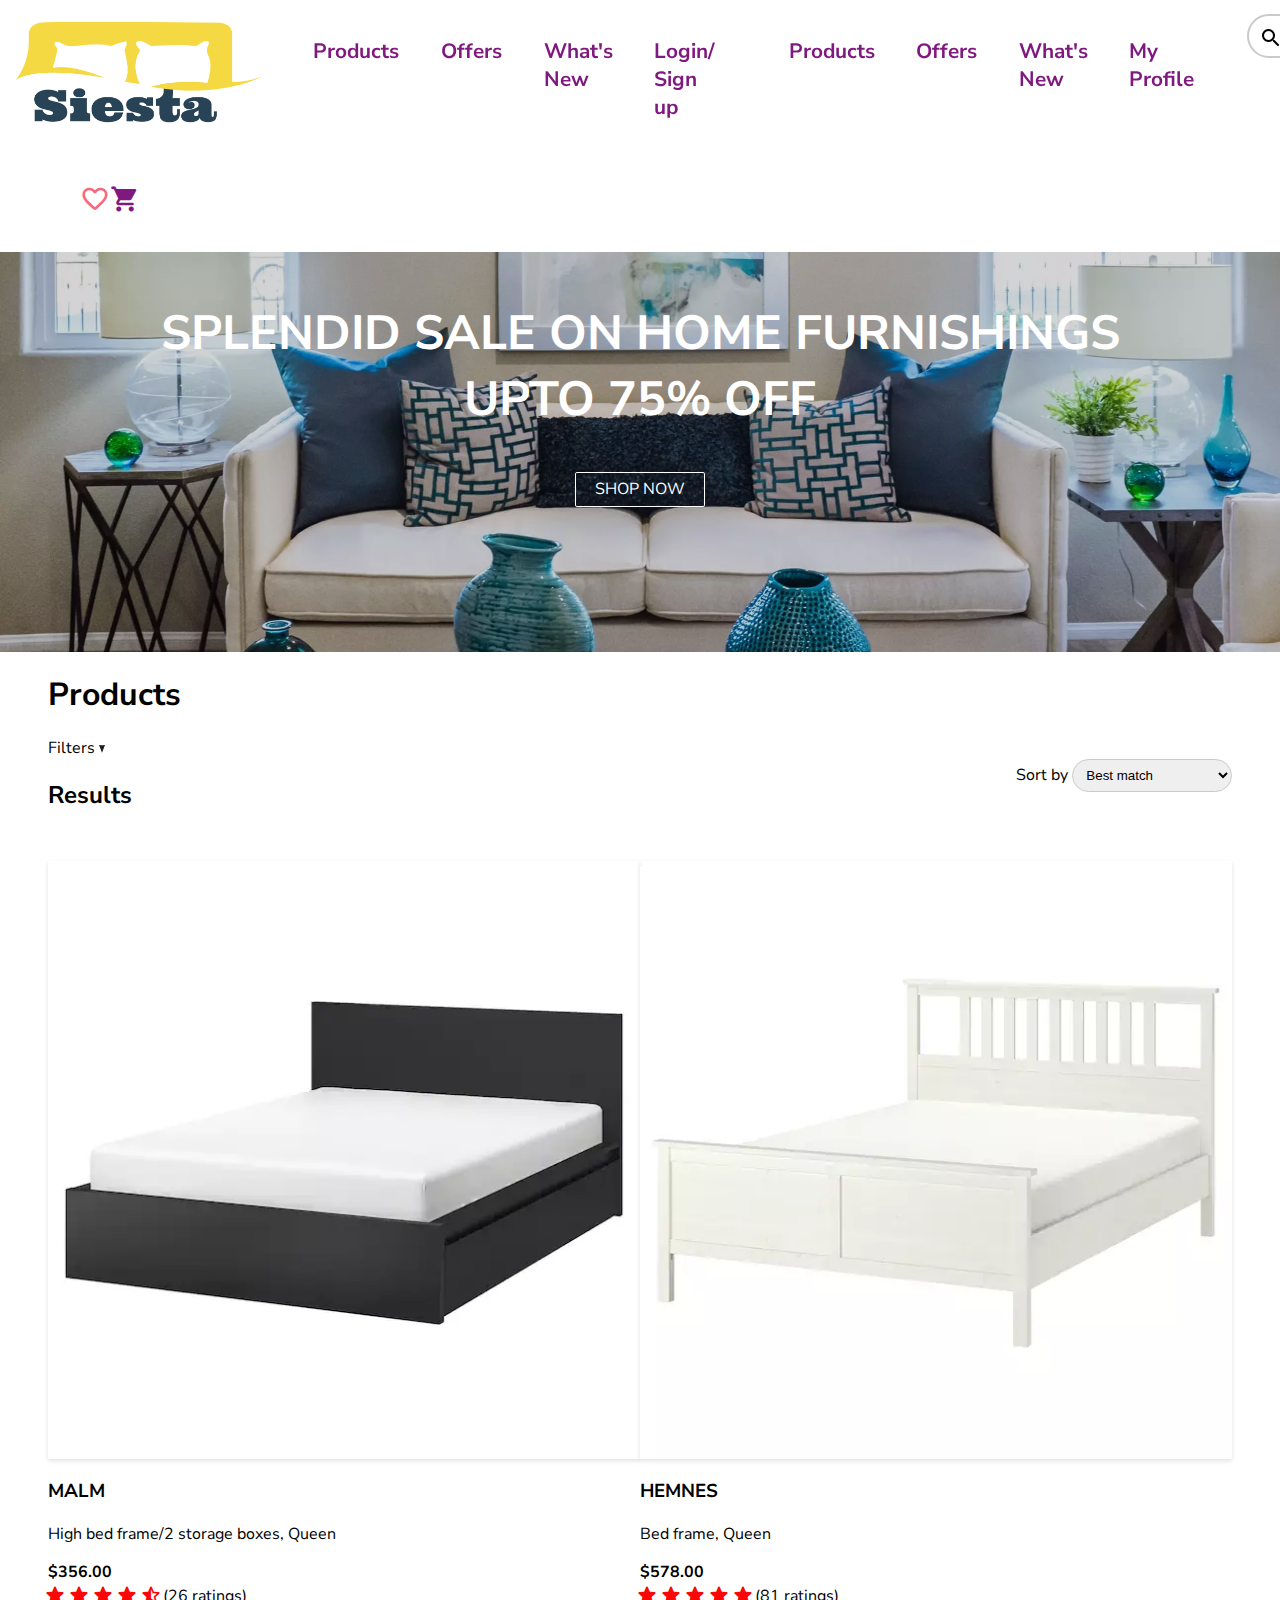
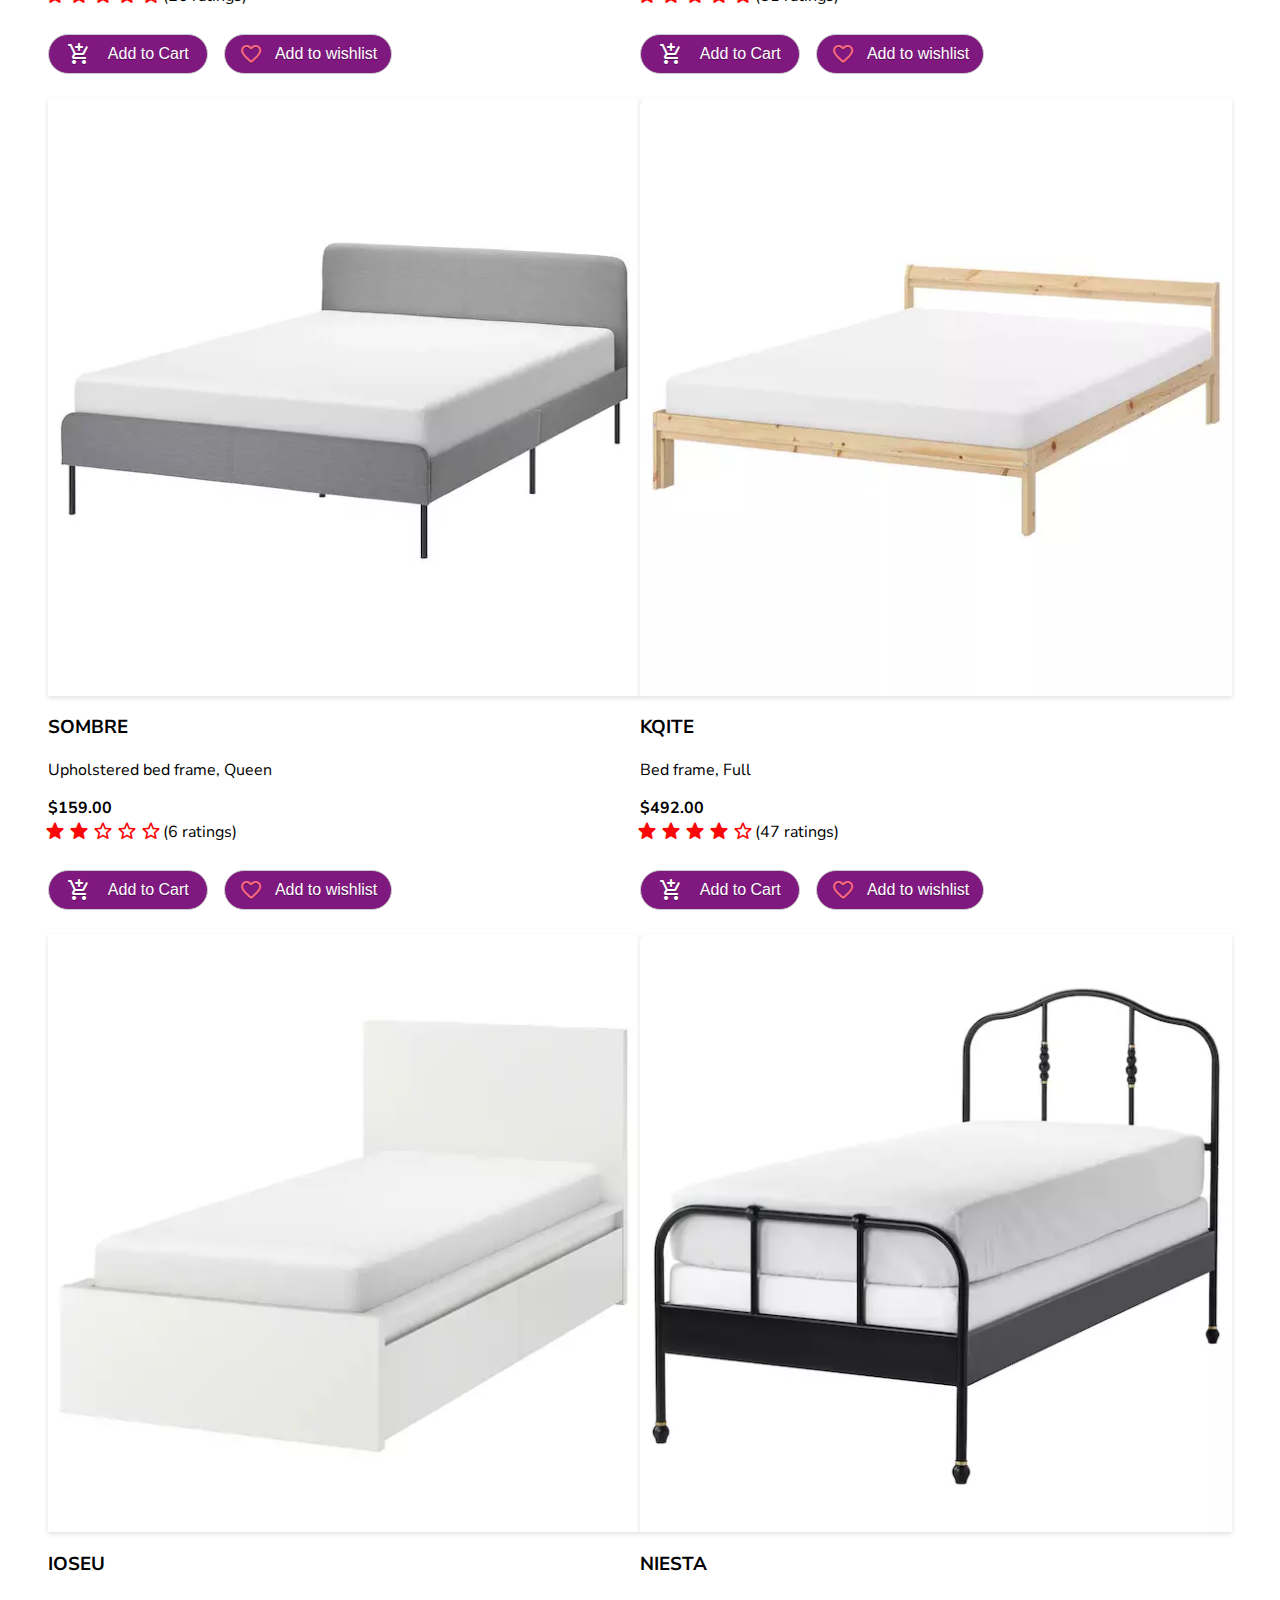
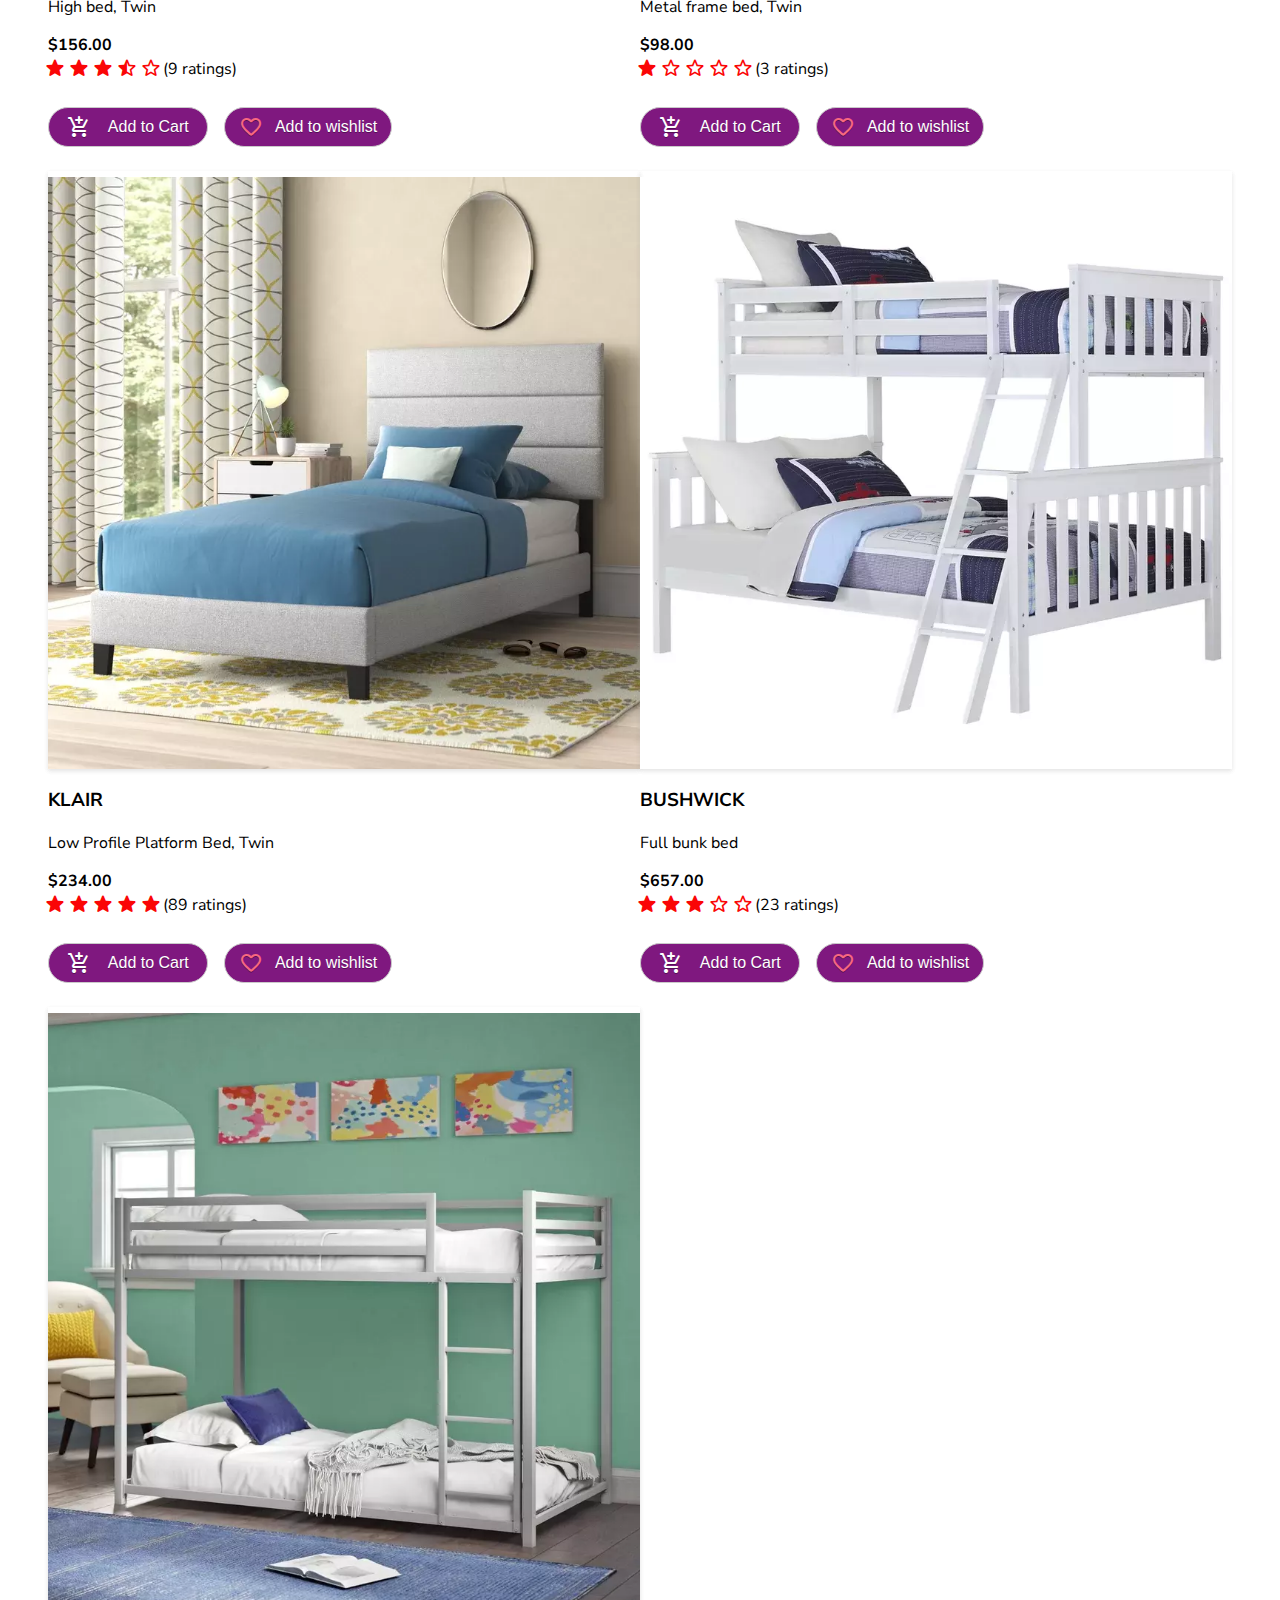
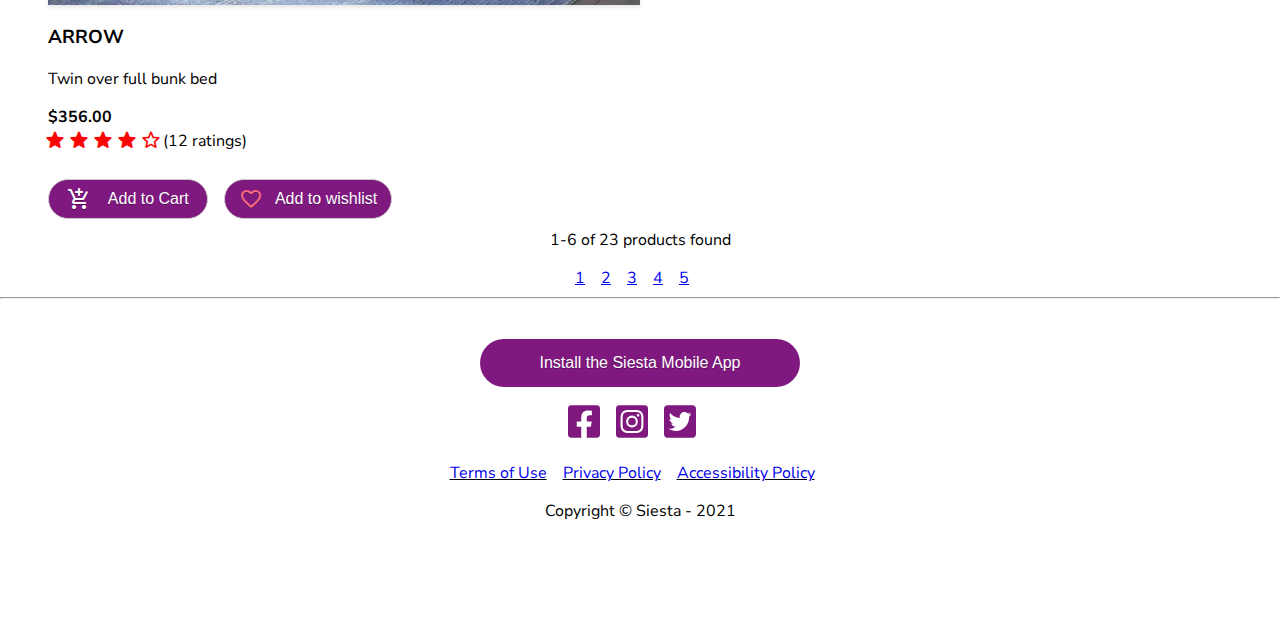
==== index.html @ 1c5f963d "WDDM 120 Assignment 2 Basic login changes. Logout changes to be added." ====
<!DOCTYPE html>
<html lang="en">
  <head>
    <meta charset="utf-8" />
    <meta name="viewport" content="width=device-width, initial-scale=1.0" />
    <title>Siesta | Home</title>
    <meta name="description" content="Siesta | Beds | Beddings | Furniture" />
    <meta name="author" content="Shreya Shah" />
    <link rel="stylesheet" href="css/reset.css" />

    <link rel="stylesheet" href="css/style.css" />
  </head>
  <body>
    <header class="page-header">
      <a href="index.html" class="logo">
        <!-- <img src="img/siesta-mobile.png" alt="logo" /> -->
        <img
          class="product"
          srcset="
            img/siestaa.png       1920w,
            img/siestaa.png        960w,
            img/siesta-mobile.png  480w
          "
          sizes="(min-width: 1920px) 500px,
      (min-width: 800px) 500px,
      480px"
          src="img/siesta-mobile.png"
          alt="Siesta logo"
        />
      </a>
      <!-- Navigation menu and toggle button (non-functional) -->
      <nav id="no-auth" aria-label="Primary" class="navigation">
        <button class="toggle-menu" id="toggle-menu">
          <span class="menu-icon material-icons-round">menu</span>
          <span class="close-icon material-icons-round">close</span>
        </button>

        <ul class="menu" id="menu">
          <li class="dropdown">
            <a class="menu-links" href="#">Products</a>
            <div class="dropdown-content">
              <a href="#">Beds</a>
              <a href="#">Sofa beds</a>
              <a href="#">Mattresses</a>
            </div>
          </li>
          <li><a class="menu-links" href="#">Offers</a></li>
          <li><a class="menu-links" href="#">What's New</a></li>
          <li><a class="menu-links" href="login.html">Login/ Sign up</a></li>
        </ul>
      </nav>

      <nav id="auth" aria-label="Primary" class="navigation">
        <button class="toggle-menu" id="toggle-menu">
          <span class="menu-icon material-icons-round">menu</span>
          <span class="close-icon material-icons-round">close</span>
        </button>

        <ul class="menu" id="menu">
          <li class="dropdown">
            <a class="menu-links" href="#">Products</a>
            <div class="dropdown-content">
              <a href="#">Beds</a>
              <a href="#">Sofa beds</a>
              <a href="#">Mattresses</a>
            </div>
          </li>
          <li><a class="menu-links" href="#">Offers</a></li>
          <li><a class="menu-links" href="#">What's New</a></li>
          <li><a class="menu-links" href="#">My Profile</a></li>
        </ul>
      </nav>

      <!-- Search for a product (non-functional) -->
      <div class="search-container">
        <form class="search">
          <label>
            <input type="search" name="find" id="find" placeholder="Search" />
          </label>
        </form>
      </div>
      <div class="additional-links">
        <a href="#">
          <span class="material-icons-round favorite_border"> </span>
        </a>
        <a href="#">
          <span class="material-icons-round shopping-cart">
            shopping_cart
          </span>
        </a>
      </div>
    </header>

    <section class="banner">
      <h1 class="splendid-sale">Splendid sale on home furnishings</h1>
      <h2 class="discount">upto 75% off</h2>
      <a class="shop-now" href="#">shop now</a>
    </section>

    <main class="products">
      <header class="heading">
        <h1>Products</h1>
        <a href="#" class="main-button dialog">
          <svg
            class="filters-icon"
            viewBox="0 0 32 32"
            xmlns="http://www.w3.org/2000/svg"
          >
            <defs>
              <style>
                .cls-1 {
                  fill: none;
                }
              </style>
            </defs>
            <title />
            <g data-name="Layer 2" id="Layer_2">
              <path d="M28,9H11a1,1,0,0,1,0-2H28a1,1,0,0,1,0,2Z" />
              <path d="M7,9H4A1,1,0,0,1,4,7H7A1,1,0,0,1,7,9Z" />
              <path d="M21,17H4a1,1,0,0,1,0-2H21a1,1,0,0,1,0,2Z" />
              <path d="M11,25H4a1,1,0,0,1,0-2h7a1,1,0,0,1,0,2Z" />
              <path
                d="M9,11a3,3,0,1,1,3-3A3,3,0,0,1,9,11ZM9,7a1,1,0,1,0,1,1A1,1,0,0,0,9,7Z"
              />
              <path
                d="M23,19a3,3,0,1,1,3-3A3,3,0,0,1,23,19Zm0-4a1,1,0,1,0,1,1A1,1,0,0,0,23,15Z"
              />
              <path
                d="M13,27a3,3,0,1,1,3-3A3,3,0,0,1,13,27Zm0-4a1,1,0,1,0,1,1A1,1,0,0,0,13,23Z"
              />
              <path d="M28,17H25a1,1,0,0,1,0-2h3a1,1,0,0,1,0,2Z" />
              <path d="M28,25H15a1,1,0,0,1,0-2H28a1,1,0,0,1,0,2Z" />
            </g>
            <g id="frame"><rect class="cls-1" height="32" width="32" /></g>
          </svg>
          <p>Filters</p>
        </a>

        <form class="filters-large">
          <details>
            <summary>
              Filters
              <svg
                class="Icon Icon--select-arrow"
                width="6"
                height="8"
                viewBox="0 0 6 8"
                fill="none"
                xmlns="http://www.w3.org/2000/svg"
              >
                <path
                  d="M4.76837e-07 -2.93462e-07L3.04478 0.223788L6 0L3.04478 7.83258L4.76837e-07 -2.93462e-07Z"
                  fill="#231F20"
                ></path>
              </svg>
            </summary>
            <div class="filter-options-large">
              <div class="type">
                <h4>Type</h4>
                <ol class="filter-list-large">
                  <li>
                    <div class="option">
                      <input
                        type="checkbox"
                        name="type"
                        value="storage"
                        id="storageBeds"
                      />
                      <label for="storageBeds" class="custom-check type"
                        >Beds with Storage</label
                      >
                    </div>
                  </li>
                  <li>
                    <div class="option">
                      <input
                        type="checkbox"
                        name="type"
                        value="twin"
                        id="twinBeds"
                      />
                      <label for="twinBeds" class="custom-check type"
                        >Twin Beds</label
                      >
                    </div>
                  </li>
                  <li>
                    <div class="option">
                      <input
                        type="checkbox"
                        name="type"
                        value="full"
                        id="fullBeds"
                      />
                      <label for="fullBeds" class="custom-check type"
                        >Full Beds</label
                      >
                    </div>
                  </li>
                  <li>
                    <div class="option">
                      <input
                        type="checkbox"
                        name="type"
                        value="kids"
                        id="kidsBeds"
                      />
                      <label for="kidsBeds" class="custom-check type"
                        >Kids Beds</label
                      >
                    </div>
                  </li>
                </ol>
              </div>
              <div class="color">
                <h4>Color</h4>
                <ul class="filter-list-large">
                  <li>
                    <div class="option">
                      <input
                        type="checkbox"
                        name="color"
                        value="black"
                        id="colBlack"
                      />

                      <label for="colBlack" class="custom-check color"
                        ><img
                          title="Black"
                          src="https://images.unsplash.com/photo-1550684376-efcbd6e3f031?crop=entropy&cs=tinysrgb&fit=max&fm=jpg&ixid=MnwxNDU4OXwwfDF8cmFuZG9tfHx8fHx8fHx8MTYyMjUyNjA5OQ&ixlib=rb-1.2.1&q=80&w=400"
                          alt="Black color"
                      /></label>
                    </div>
                  </li>
                  <li>
                    <div class="option">
                      <input
                        type="checkbox"
                        name="color"
                        value="white"
                        id="colWhite"
                      />
                      <label for="colWhite" class="custom-check color"
                        ><img
                          title="White"
                          src="https://images.unsplash.com/photo-1533628635777-112b2239b1c7?crop=entropy&cs=tinysrgb&fit=max&fm=jpg&ixid=MnwxNDU4OXwwfDF8cmFuZG9tfHx8fHx8fHx8MTYyMjUyNjI2Mw&ixlib=rb-1.2.1&q=80&w=400"
                          alt="white color"
                      /></label>
                    </div>
                  </li>
                  <li>
                    <div class="option">
                      <input
                        type="checkbox"
                        name="color"
                        value="grey"
                        id="colGrey"
                      />
                      <label for="colGrey" class="custom-check color"
                        ><img
                          title="Grey"
                          src="https://images.unsplash.com/photo-1523878288860-7ad281611901?crop=entropy&cs=srgb&fm=jpg&ixid=MnwxNDU4OXwwfDF8cmFuZG9tfHx8fHx8fHx8MTYyMjUyNjc0NA&ixlib=rb-1.2.1&q=85"
                          alt="grey color"
                      /></label>
                    </div>
                  </li>
                  <li>
                    <div class="option">
                      <input
                        type="checkbox"
                        name="color"
                        value="beige"
                        id="colBeige"
                      />
                      <label for="colBeige" class="custom-check color"
                        ><img
                          title="Beige"
                          src="https://images.unsplash.com/photo-1528458909336-e7a0adfed0a5?crop=entropy&cs=tinysrgb&fit=max&fm=jpg&ixid=MnwxNDU4OXwwfDF8cmFuZG9tfHx8fHx8fHx8MTYyMjUyNjc5Mw&ixlib=rb-1.2.1&q=80&w=400"
                          alt="beige color"
                      /></label>
                    </div>
                  </li>
                </ul>
              </div>
              <div class="ratings-bar">
                <h4>Ratings (above)</h4>
                <ol>
                  <li>
                    <label class="custom-radio">
                      <input type="radio" name="rating" value="4" />

                      <span class="material-icons-round star-rate"> star </span>
                      <span class="material-icons-round star-rate"> star </span>
                      <span class="material-icons-round star-rate"> star </span>
                      <span class="material-icons-round star-rate"> star </span>
                    </label>
                  </li>
                  <li>
                    <label class="custom-radio">
                      <input type="radio" name="rating" value="3" />
                      <span class="material-icons-round star-rate"> star </span>
                      <span class="material-icons-round star-rate"> star </span>
                      <span class="material-icons-round star-rate"> star </span>
                    </label>
                  </li>

                  <li>
                    <label class="custom-radio">
                      <input type="radio" name="rating" value="2" />
                      <span class="material-icons-round star-rate"> star </span>
                      <span class="material-icons-round star-rate"> star </span>
                    </label>
                  </li>

                  <li>
                    <label class="custom-radio">
                      <input type="radio" name="rating" value="1" />
                      <span class="material-icons-round star-rate"> star </span>
                    </label>
                  </li>
                </ol>
              </div>
            </div>
          </details>
        </form>

        <div id="popup1" class="overlay">
          <div class="popup">
            <h2>
              Filters
              <span><a class="close" href="#">&times;</a></span>
            </h2>

            <div class="content">
              <form name="filters" class="filters-2">
                <div class="filter-options-small">
                  <div class="type">
                    <h4>Type</h4>
                    <ol class="filter-list-large">
                      <li>
                        <div class="option">
                          <input
                            type="checkbox"
                            name="type"
                            value="storage"
                            id="storageBeds"
                          />
                          <label for="storageBeds" class="custom-check type"
                            >Beds with Storage</label
                          >
                        </div>
                      </li>
                      <li>
                        <div class="option">
                          <input
                            type="checkbox"
                            name="type"
                            value="twin"
                            id="twinBeds"
                          />
                          <label for="twinBeds" class="custom-check type"
                            >Twin Beds</label
                          >
                        </div>
                      </li>
                      <li>
                        <div class="option">
                          <input
                            type="checkbox"
                            name="type"
                            value="full"
                            id="fullBeds"
                          />
                          <label for="fullBeds" class="custom-check type"
                            >Full Beds</label
                          >
                        </div>
                      </li>
                      <li>
                        <div class="option">
                          <input
                            type="checkbox"
                            name="type"
                            value="kids"
                            id="kidsBeds"
                          />
                          <label for="kidsBeds" class="custom-check type"
                            >Kids Beds</label
                          >
                        </div>
                      </li>
                    </ol>
                  </div>
                  <div class="color">
                    <h4>Color</h4>
                    <ul class="filter-list-large">
                      <li>
                        <div class="option">
                          <input
                            type="checkbox"
                            name="color"
                            value="black"
                            id="colBlack"
                          />
    
                          <label for="colBlack" class="custom-check color"
                            ><img
                              title="Black"
                              src="https://images.unsplash.com/photo-1550684376-efcbd6e3f031?crop=entropy&cs=tinysrgb&fit=max&fm=jpg&ixid=MnwxNDU4OXwwfDF8cmFuZG9tfHx8fHx8fHx8MTYyMjUyNjA5OQ&ixlib=rb-1.2.1&q=80&w=400"
                              alt="Black color"
                          /></label>
                        </div>
                      </li>
                      <li>
                        <div class="option">
                          <input
                            type="checkbox"
                            name="color"
                            value="white"
                            id="colWhite"
                          />
                          <label for="colWhite" class="custom-check color"
                            ><img
                              title="White"
                              src="https://images.unsplash.com/photo-1533628635777-112b2239b1c7?crop=entropy&cs=tinysrgb&fit=max&fm=jpg&ixid=MnwxNDU4OXwwfDF8cmFuZG9tfHx8fHx8fHx8MTYyMjUyNjI2Mw&ixlib=rb-1.2.1&q=80&w=400"
                              alt="white color"
                          /></label>
                        </div>
                      </li>
                      <li>
                        <div class="option">
                          <input
                            type="checkbox"
                            name="color"
                            value="grey"
                            id="colGrey"
                          />
                          <label for="colGrey" class="custom-check color"
                            ><img
                              title="Grey"
                              src="https://images.unsplash.com/photo-1523878288860-7ad281611901?crop=entropy&cs=srgb&fm=jpg&ixid=MnwxNDU4OXwwfDF8cmFuZG9tfHx8fHx8fHx8MTYyMjUyNjc0NA&ixlib=rb-1.2.1&q=85"
                              alt="grey color"
                          /></label>
                        </div>
                      </li>
                      <li>
                        <div class="option">
                          <input
                            type="checkbox"
                            name="color"
                            value="beige"
                            id="colBeige"
                          />
                          <label for="colBeige" class="custom-check color"
                            ><img
                              title="Beige"
                              src="https://images.unsplash.com/photo-1528458909336-e7a0adfed0a5?crop=entropy&cs=tinysrgb&fit=max&fm=jpg&ixid=MnwxNDU4OXwwfDF8cmFuZG9tfHx8fHx8fHx8MTYyMjUyNjc5Mw&ixlib=rb-1.2.1&q=80&w=400"
                              alt="beige color"
                          /></label>
                        </div>
                      </li>
                    </ul>
                  </div>
                  <div class="ratings-bar">
                    <h4>Ratings (above)</h4>
                    <ol>
                      <li>
                        <label class="custom-radio">
                          <input type="radio" name="rating" value="4" />
    
                          <span class="material-icons-round star-rate"> star </span>
                          <span class="material-icons-round star-rate"> star </span>
                          <span class="material-icons-round star-rate"> star </span>
                          <span class="material-icons-round star-rate"> star </span>
                        </label>
                      </li>
                      <li>
                        <label class="custom-radio">
                          <input type="radio" name="rating" value="3" />
                          <span class="material-icons-round star-rate"> star </span>
                          <span class="material-icons-round star-rate"> star </span>
                          <span class="material-icons-round star-rate"> star </span>
                        </label>
                      </li>
    
                      <li>
                        <label class="custom-radio">
                          <input type="radio" name="rating" value="2" />
                          <span class="material-icons-round star-rate"> star </span>
                          <span class="material-icons-round star-rate"> star </span>
                        </label>
                      </li>
    
                      <li>
                        <label class="custom-radio">
                          <input type="radio" name="rating" value="1" />
                          <span class="material-icons-round star-rate"> star </span>
                        </label>
                      </li>
                    </ol>
                  </div>
                </div>
                <button type="submit" value="submit">Apply</button>
              </form>
            </div>
          </div>
        </div>
      </header>

      <!-- Filtering product form -->
      <div class="results-container">
        <h2 class="subheading">Results</h2>
        <form class="sort">
          <label for="sort">Sort by</label>
          <select name="sort" id="sort">
            <option value="best">Best match</option>
            <option value="low">Price: low to high</option>
            <option value="high">Price: high to low</option>
            <option value="ratings">Ratings</option>
          </select>
        </form>
      </div>

      <section class="results" id="results"></section>

      <nav aria-label="Pagination" class="pagination">
        <p>1-6 of 23 products found</p>
        <ol class="pages">
          <li>
            <a href="#" aria-label="Current Page, Page 1" aria-current="true"
              >1</a
            >
          </li>
          <li><a href="#" aria-label="Page 2">2</a></li>
          <li><a href="#" aria-label="Page 3">3</a></li>
          <li><a href="#" aria-label="Page 4">4</a></li>
          <li><a href="#" aria-label="Page 5">5</a></li>
        </ol>
      </nav>
    </main>
    <hr />
    <footer class="page-footer">
      <nav aria-label="Legal" class="footer-nav">
        <button type="button" class="main-button mobile-app">
          Install the Siesta Mobile App
        </button>
        <ul class="social-media">
          <li>
            <a href="#"
              ><img
                src="img/svg/facebook-square-brands.svg"
                alt="Facebook logo"
                width="32"
            /></a>
          </li>
          <li>
            <a href="#"
              ><img
                src="img/svg/instagram-square-brands.svg"
                alt="Instagram logo"
                width="32"
            /></a>
          </li>
          <li>
            <a href="#"
              ><img
                src="img/svg/twitter-square-brands.svg"
                alt="Twitter logo"
                width="32"
            /></a>
          </li>
        </ul>
        <ul class="legal">
          <li><a href="#">Terms of Use</a></li>
          <li><a href="#">Privacy Policy</a></li>
          <li><a href="#">Accessibility Policy</a></li>
        </ul>
        <p class="copyright">Copyright © Siesta - 2021</p>
      </nav>
    </footer>
    <script src="js/script.js" type="module"></script>
    <script src="https://www.gstatic.com/firebasejs/8.6.8/firebase-app.js"></script>
    <script src="https://www.gstatic.com/firebasejs/8.6.7/firebase-auth.js"></script>
    <script src="https://www.gstatic.com/firebasejs/8.6.7/firebase-firestore.js"></script>
    <script src="js/authentication.js" type="module"></script>
  </body>
</html>
---- css/style.css ----
/* Note there a few "reset" styles given in reset.css. Review those before you begin */

@import url('https://fonts.googleapis.com/css2?family=Nunito+Sans:wght@400;700&display=swap');

:root {
  --main-bg-color: #ffffff;
  --border-color: #cacaca;
  --popup-close: #333333;
  --button-bg-color: #7f187f;
  --cart-wishlist-button-color: #7f187f;
  --fav-border: rgb(247 104 128);
  --menu-hover-color: #ca3bca;
  --star-color: rgb(250, 6, 6);
  --icon-color: #ffffff;
  --button-hover: #9b349b;
  --social-icons: #7f187f;
  font-family:  'Nunito Sans', 'Helvetica', sans-serif;
}

@font-face {
  font-family: 'Material Icons Round';
  font-style: normal;
  font-weight: 400;
  src: url('material-icons.woff2') format('woff2');
  
}

.material-icons-round {
  font-family: 'Material Icons Round';
  font-weight: normal;
  font-style: normal;
  font-size: 24px;
  line-height: 1;
  letter-spacing: normal;
  text-transform: none;
  display: inline-block;
  white-space: nowrap;
  word-wrap: normal;
  direction: ltr;
  -webkit-font-smoothing: antialiased;
}

h1 {
  font-weight: 700;
}

.logo img {
  display: block;
  margin: 1em;
  width: auto;
}


.splendid-sale, .discount, .shop-now {
  text-transform: uppercase;
}

.splendid-sale {
  color: var(--main-bg-color);
  font-size: 2em;
  text-align: center;
  margin-block-end: 0;
}

.discount {
  color: var(--main-bg-color);
  font-size: 2em;
  margin-block-start: 0;
}

.option {
	display: inline-block;
}


.custom-check {
	display: flex;
	box-sizing: border-box;
 	width: 4em;
	height: 4em;
  cursor: pointer;
	justify-content: center;
	align-items: center;

}
.custom-check.type {
  border: 2px solid #666;
  opacity: 0.5;
  width: 4em;
	height: 5em;
  text-align: center;
}

.custom-check.color img {
	display: block;
  width: 80%;
  height: 70%;
	max-height: 80%;
}

input[type=checkbox] {
	display: none;
}

.custom-check.color:hover {
	border: 2px solid #7f187f;
}

input:checked ~ .custom-check.type {
  opacity: 1;
}

.custom-check.type:hover {
  opacity: 1;
}

input:checked + label {
	border: 2px solid #7f187f;
}

.custom-check >input {
  box-sizing: content-box;
  margin: 3px 3px 4px 3px;
  padding: 0;
  background-color: var(--main-bg-color);
  -webkit-appearance: none;
  -moz-appearance: none;
  -o-appearance: none;
  width: 13px;
  height: 13px;
  border: 1px solid black;
}

.custom-check >input:checked {
  background-image: url(../img/svg/checkbox.svg);
} */

.custom-radio {
  display: flex;
}

.custom-radio > input {
  box-sizing: content-box;
  margin: 3px 3px 4px 3px;
  padding: 0;
  background-color: var(--main-bg-color);
  -webkit-appearance: none;
  -moz-appearance: none;
  -o-appearance: none;
  width: 13px;
  height: 13px;
  border: 1px solid black;
  border-radius: 2em;
}

.custom-radio >input:checked {
  background-image: url(../img/svg/radio.svg);
}

.shop-now {
  display: inline-block;
  padding: 0.35em 1.2em;
  border:0.1em solid #FFFFFF;
  margin:0 auto;
  border-radius:0.12em;
  box-sizing: border-box;
  text-decoration:none;
  color:#FFFFFF;
  text-align:center;
  transition: all 0.2s;
}

.page-header {
  position: relative;
}


.dropdown {
  position: relative;
  display: inline-block;
}

.dropdown-content a {
  color: var(--cart-wishlist-button-color);
  font-size: 0.8em;
  padding: 0.2em 0.4em;
  text-decoration: none;
  display: block;
}

.banner {
  margin-block-start: 1em;
  display: flex;
  flex-direction: column;
  align-items: center;
  background-position: bottom;
  background-blend-mode: multiply;
  background-size: cover;
  background-color: #d4d4d4;
  height: 25em;
  padding: 1em;
  background-image: url("../img/background/small.webp");
}

.nav-toggle {
  position: absolute;
  right: 0;
  cursor: pointer;
} 

span.material-icons-round.favorite_border::before {
  color: var(--fav-border);
  content: "favorite_border"
 }

span.material-icons-round.nav-toggle {
  color: var(--button-bg-color);
  position: absolute;
  top: 1em;
  right: 1em;
}

.filter-options-small {
  display: flex;
  flex-direction: column;
  justify-content: space-between;
}

.filter-list-large {
  display: flex;
}

.filter-list-large > li {
  margin-right: 0.5em;
}


 .total-ratings {
  font-size: 16px;
  line-height: 27px;
 }

nav.pagination {
  display: flex;
  flex-direction: column;
  align-items: center;
}

span.material-icons-round.shopping-cart {
  color: var(--social-icons);
}

.search-container {
  margin: 1em;
}

input[type=search] {
  border: 2px solid var(--border-color);
  border-radius: 2em;
  font-size: 1em;
  width: 70%;
  background-color: var(--main-bg-color);
  background-image: url('../img/search-bar/1x/search.png');
  background-position: 10px 10px; 
  background-repeat: no-repeat;
  padding: 12px 20px 12px 40px;
}

.additional-links {
  padding: 1em;
  position: absolute;
    right: 1em;
    bottom: -1em;
}

span.material-icons-round.favorite_border, span.material-icons-round.shopping-cart, span.material-icons-round.nav-toggle {
  font-size: 30px;
}

span.close-icon.material-icons-round {
  display: none;
}

.toggle-menu {
  position: fixed;
  z-index: 100;
  top: 3em;
  right: 1em;
  background: white;
  color: #7f187f;
  cursor: pointer;
}

span.menu-icon.material-icons-round, span.close-icon.material-icons-round {
  color: var(--button-bg-color);
}

.footer-nav {
  display: flex;
  flex-direction: column;
 align-items: center;

}

.social-media {
  display: flex;
}

.social-media > li {
  margin-right: 1em;
}

.legal {
  display: flex;
  margin-top: 1em;
}

.legal > li {
  margin-right: 1em;
text-decoration: underline;
}

.btn-filters {
  display: flex;
  align-items: center;
  padding: 0.1em;
  width: 7em;
  height: 3em;
  text-align: right;
  font-size: 1em;
  margin-top: 1.5em;
  border: 1px solid var(--border-color);
  border-radius: 2em;
  background-color: var(--main-bg-color);
  font-weight: 700;
  justify-content: space-evenly;
}

.filters-icon {
  width: 24px;
  height: auto;
}

.pages > li a {
  text-decoration: underline;
  margin-right: 1em;
  }

select#sort {
  padding: 0.5em 1.7em 0.5em 0.7em;
  border: 1px solid var(--border-color);
  border-radius: 2em;
  width: 12em;
}

.main-button {
  display: flex;
  align-items: center;
  padding: 0.1em;
  width: 7em;
  height: 3em;
  font-size: 1em;
  text-shadow: 0 0.04em 0.04em rgba(0,0,0,0.35);
  transition: all 0.2s;
  margin-top: 1.5em;
  border: 1px solid var(--border-color);
  border-radius: 2em;
  background-color:  var(--main-bg-color);
  font-weight: 500;
  justify-content: space-evenly;
  text-align: center;
  text-decoration: none;
  cursor: pointer;
}

.overlay {
  z-index: 101;
  position: fixed;
  top: 0;
  bottom: 0;
  left: 0;
  right: 0;
  background: rgba(0, 0, 0, 0.7);
  transition: opacity 500ms;
  visibility: hidden;
  opacity: 0;
}

.overlay:target {
  visibility: visible;
  opacity: 1;
}

.popup {
  margin: 70px auto;
  padding: 20px;
  background:  var(--main-bg-color);
  border-radius: 5px;
  width: 85%;
  position: relative;
}

.popup .close {
  position: absolute;
  right: 30px;
  transition: all 200ms;
  font-size: 30px;
  font-weight: bold;
  text-decoration: none;
  color: var(--popup-close);
}

button[type=submit] {
  padding: 0.1em;
  width: 7em;
  height: 2em;
  text-align: center;
  font-size: 1em;
  margin-top: 1.5em;
  border: 1px solid var(--border-color);
  border-radius: 2em;
  color: var(--main-bg-color);
  background-color: var(--button-bg-color);
}

.heading {
  display: flex;
  justify-content: space-between;
}

.product {
  position: relative;
  width: 100%;
  height: auto;
  bottom: -6px;
}

.image-container {
  width: 100%;
}

.filters-large {
  display: none;
}

.icon {
  width: 24px;
  font-size: 21.5px;
}

span.icon.half {
  width: 26.5px;
  font-size: 24px;
  padding-left: 3px;
}

.ratings {
  display: flex;
  margin-left: -5px;
}

.add-cart {
  width: 10em;
  height: 2.5em;
  margin-right: 1em;
  background-color:var(--cart-wishlist-button-color);
  color: var(--main-bg-color);
}

.product-footer {
  display: flex;

}

.add-wishlist {
  width: 10.5em;
  height: 2.5em;
  background-color:var(--cart-wishlist-button-color);
  color: var(--main-bg-color);
}

.page-footer {
  margin: 0;
  /* background-color: rgb(212, 214, 216); */
  padding: 1em;
}

.pages {
  display: inline-flex;
}

.mobile-app {
  background-color:var(--cart-wishlist-button-color);
  color:  var(--main-bg-color);
  width: 20em;
  border: none;
  margin: 1em auto;
}

span.material-icons-round.star-rate {
  color: var(--star-color);
}

 span.material-icons-round.add-fav, material-icons-round.favorite_border  {
  color: var(--fav-border);
 }

/* .copyright, .legal li a{
  color:  var(--popup-close);
} */

.material-icons-round {
color:var(--icon-color);
}

.menu {
  display: none;
  position: fixed;
  right: 0;
  width: 15em;
  height: 12em;
  top: 2em;
  background-color: #f1f1f1;
  box-shadow: 0px 8px 16px 0px rgba(0,0,0,0.2);
  color: white;
  padding: 1rem;
  font-weight: 700;
  z-index: 2;
}

.product-2 {
  position: absolute;
  display: none;
  -webkit-transition: opacity 5s ease-in-out;
  -moz-transition: opacity 5s ease-in-out;
  -ms-transition: opacity 5s ease-in-out;
  -o-transition: opacity 5s ease-in-out;
  transition: opacity 5s ease-in-out;
  width: 100%;
  height: auto;
  left: 0;
  bottom: 0;
}


@media screen and (min-width: 40em) {
  .products, .page-footer {
    width: 35em;
    margin: 0 auto;
  }

}

@media screen and (min-width: 70em) {

  .results-container {
    display: flex;
    justify-content: space-between;
  }

  .toggle-menu, .menu {
    position: unset;
  }

.menu {
  height: auto;
}

  .custom-check {
    justify-content: space-evenly;
  }

  .splendid-sale {
    color: var(--main-bg-color);
    font-size: 3em;
    text-align: center;
    margin-block-end: 0;
  }
  
  .discount {
    color: var(--main-bg-color);
    font-size: 3em;
    margin-block-start: 0;
  }

  .banner {
    display: flex;
    flex-direction: column;
    align-items: center;
    background-position: bottom;
    background-blend-mode: multiply;
    background-size: cover;
    background-color: #d4d4d4;
    height: 25em;
    padding: 1em;
    background-image: url("../img/background/medium.webp");
  }

.shop-now:hover {
  color: white;
  background-color:black;
}


.additional-links {
  display: flex;
  position: unset;
}

 .products, .page-footer {
  width: 74em;
  margin: 0 auto;
}

  .image-container:hover .product-2 {
    display: inline;
    object-fit: cover;
  }

  .page-header {
    display: grid;
    grid-template-columns: auto 1fr auto auto;
  }
  
.search-container {
  margin: 1em;
}

  span.material-icons-round.favorite_border:hover::before {
    color: var(--fav-border);
    content: "favorite"
   }

  .filters-large {
    display: block;
  }
  
  input[type=search] {
    width: 136%;
    font-size: 90%;
    margin-top: 1em;
}
    
  .toggle-menu {
    display: none;
  }

  .menu {
    display: flex;
    font-size: 1.3em;
    flex-direction: row;
    color: black;
    text-decoration: none;
    position: unset;
    width: 100%;
    background-color: var(--main-bg-color);
    box-shadow: none;
  }


  .menu > li {
    padding: 1em;
  }
  
  .menu-links {
    color: var(--cart-wishlist-button-color);
    background: linear-gradient(to right, var(--menu-hover-color), var(--menu-hover-color) 50%, var(--cart-wishlist-button-color) 50%);
    background-clip: text;
    -webkit-background-clip: text;
    -webkit-text-fill-color: transparent;
    background-size: 200% 100%;
    background-position: 100%;
    transition: background-position 275ms ease;
  }
  
.menu-links:hover {
    background-position: 0 100%;
  }

  .search-container {
    margin: 0 1em;
  }
  
  .additional-links {
    padding-left: 5em;
    margin-top: 1.5em;
  }
  
  .page-header .material-icons-round {
    color: rgb(53, 69, 86);
    font-size: 2.5em;
    margin-top: -1em;
  }
  
  a.main-button.dialog {
    display: none;
  }
  
  .filter-options-large {
    display: flex;
    flex-direction: column;
    justify-content: space-between;
  }
  

  .filter-list {
    display: flex;
  }

  .filter-list > li {
    margin-right: 0.5em;
  }


  .results {
    display: grid;
    grid-template-columns: 1fr 1fr;
  }
  
  .subheading {
    grid-column: 1 / span 2;
  }
  
  .image-container {
    position: relative;
    width: 100%;
    margin-top: 1.5em;
    box-shadow: 0 2px 4px 0 rgba(173, 173, 173, 0.19), 0 2px 4px 0 rgba(173, 173, 173, 0.19);
  }

  .heading {
    display: block;
  }
  details > summary:first-of-type {
    cursor: pointer;
    list-style-type: none;
  }

  .main-button {
    transition: 0.25s;
  }

  .main-button:hover {
    background-color: var(--button-hover);
    color:  var(--main-bg-color);
    box-shadow: inset 0 0 0 2em hsl(var(--cart-wishlist-button-color), 45deg);
  }

.dropdown {
    position: relative;
    display: inline-block;
  }

  .dropdown-content {
    display: none;
    position: absolute;
    background-color: #f1f1f1;
    min-width: 100px;
    box-shadow: 0px 8px 16px 0px rgba(0,0,0,0.2);
    z-index: 1;
  }
  
  .dropdown-content a {
    color: var(--cart-wishlist-button-color);
    font-size: 0.8em;
    padding: 0.2em 0.4em;
    text-decoration: none;
    display: block;
  }

  nav.navigation {
    margin: 0 auto;
}
  
.dropdown-content a:hover {background-color: #ddd;}

.dropdown:hover .dropdown-content {display: block;}
  
  }
  

@media screen and (min-width: 90em) {

  .banner {
    background-image: url("../img/background/large.webp");
  }

 .products, .page-footer {
    width: 90em;
    margin: 0 auto;
  }

  .page-header {
    display: grid;
    grid-template-columns: auto 1fr auto auto;
}

  input[type=search] {
    font-size: 100%;
  }


.filter-options-large {
  display: flex;
  flex-direction: column;
  justify-content: flex-start;
}

.results {
  grid-template-columns: 1fr 1fr 1fr;
}

.subheading {
  grid-column: 1 / span 3;
}

}
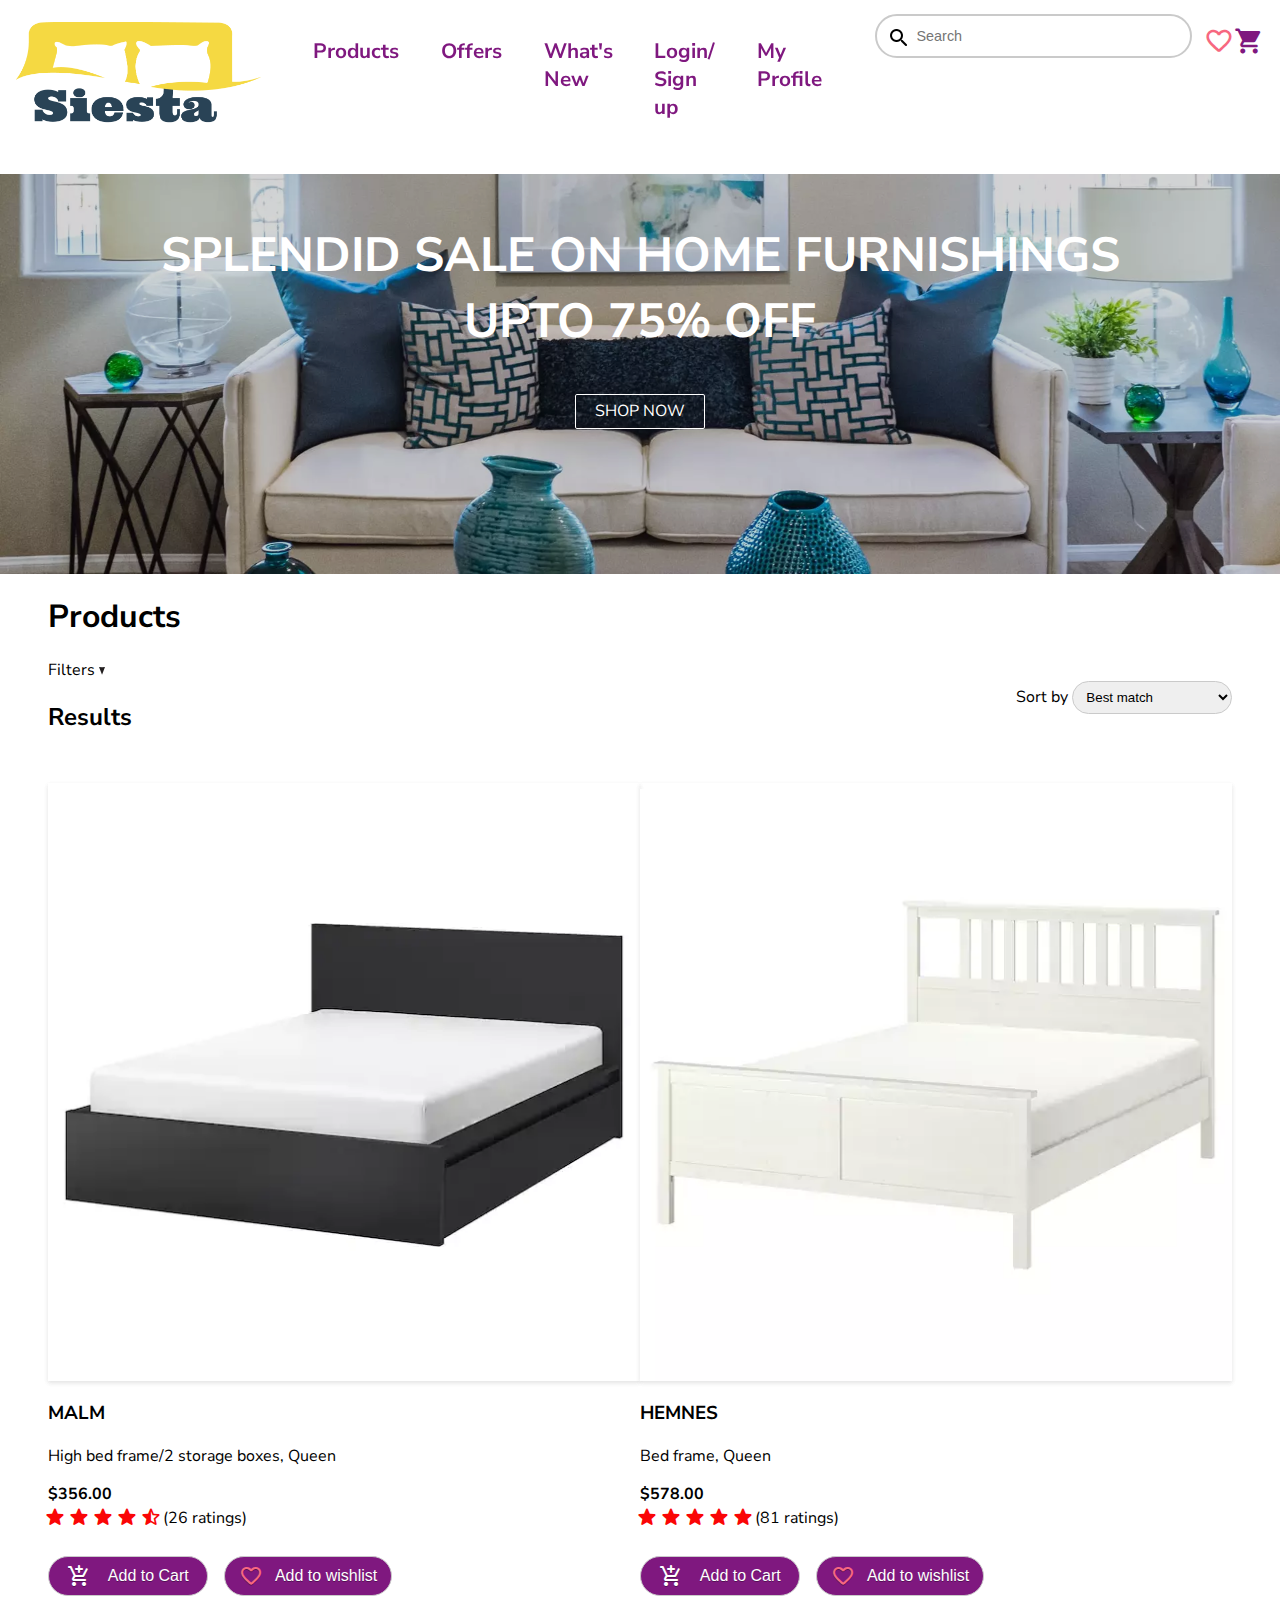
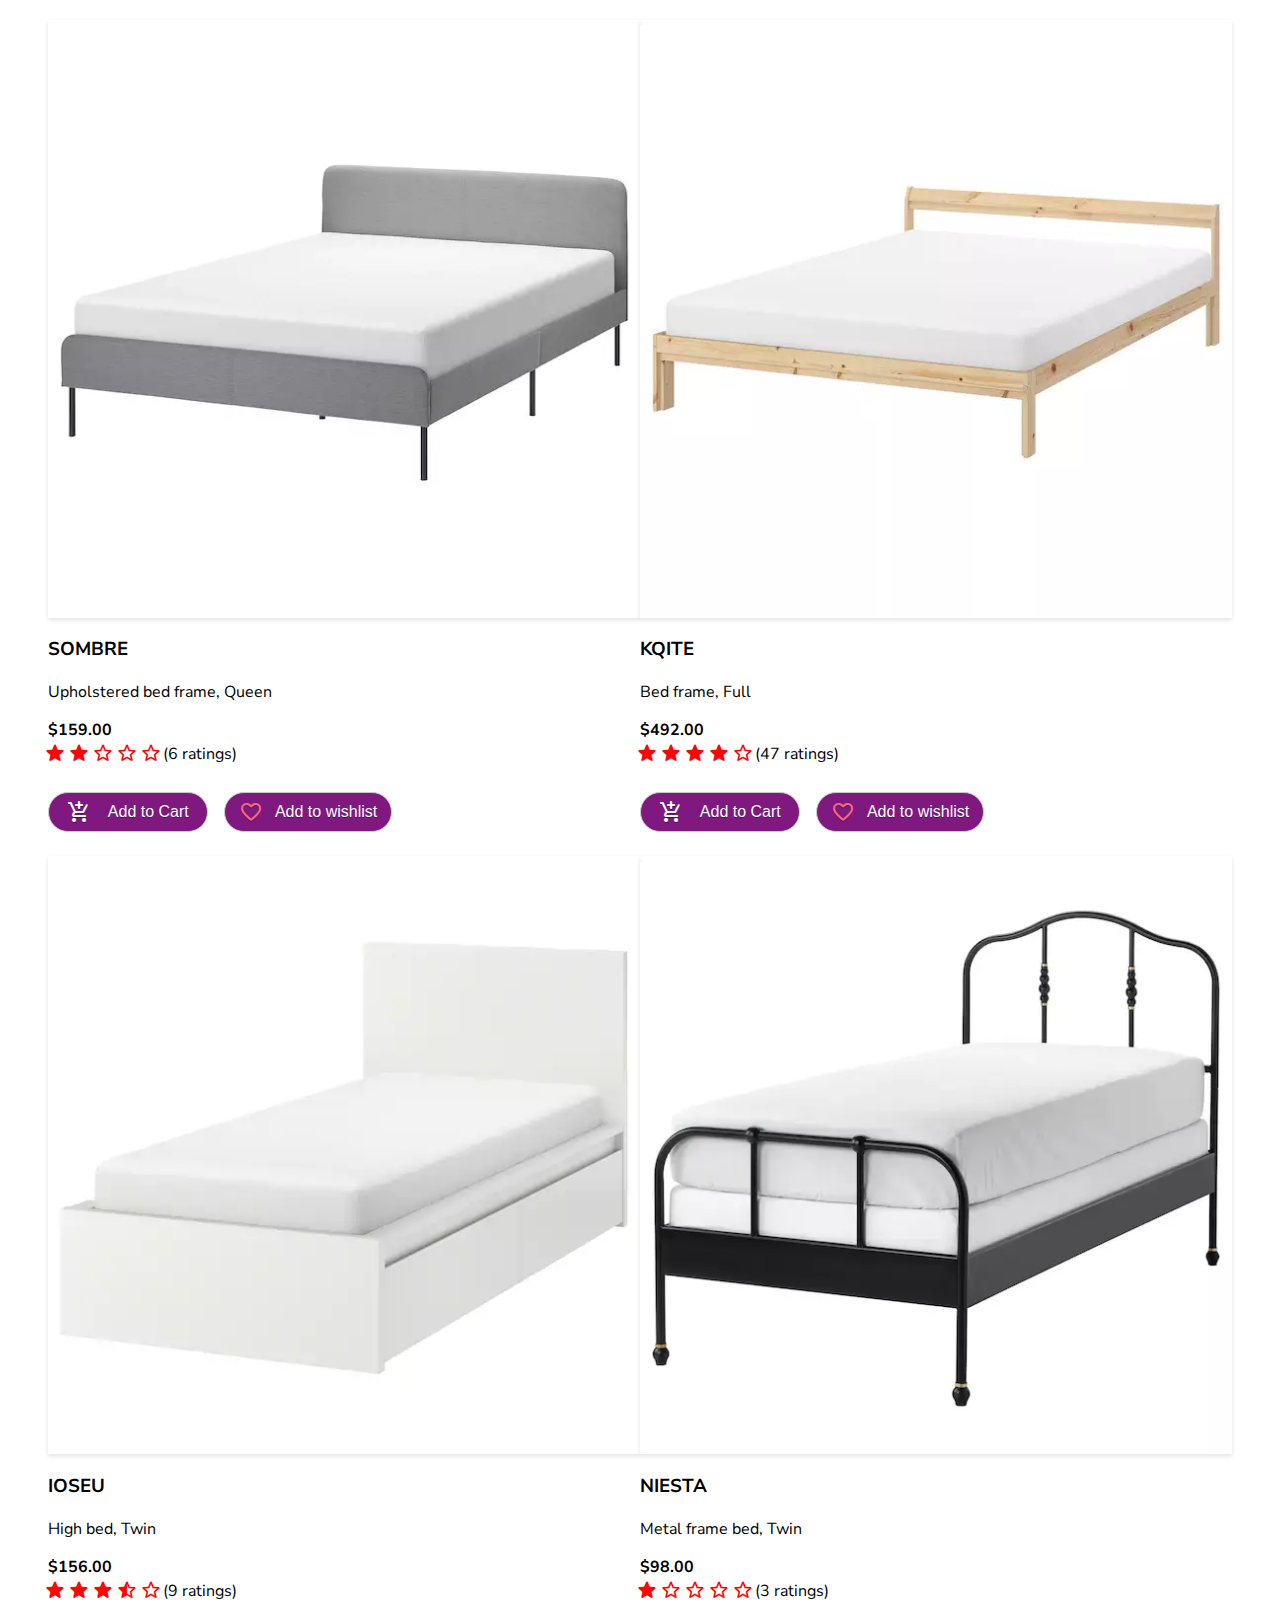
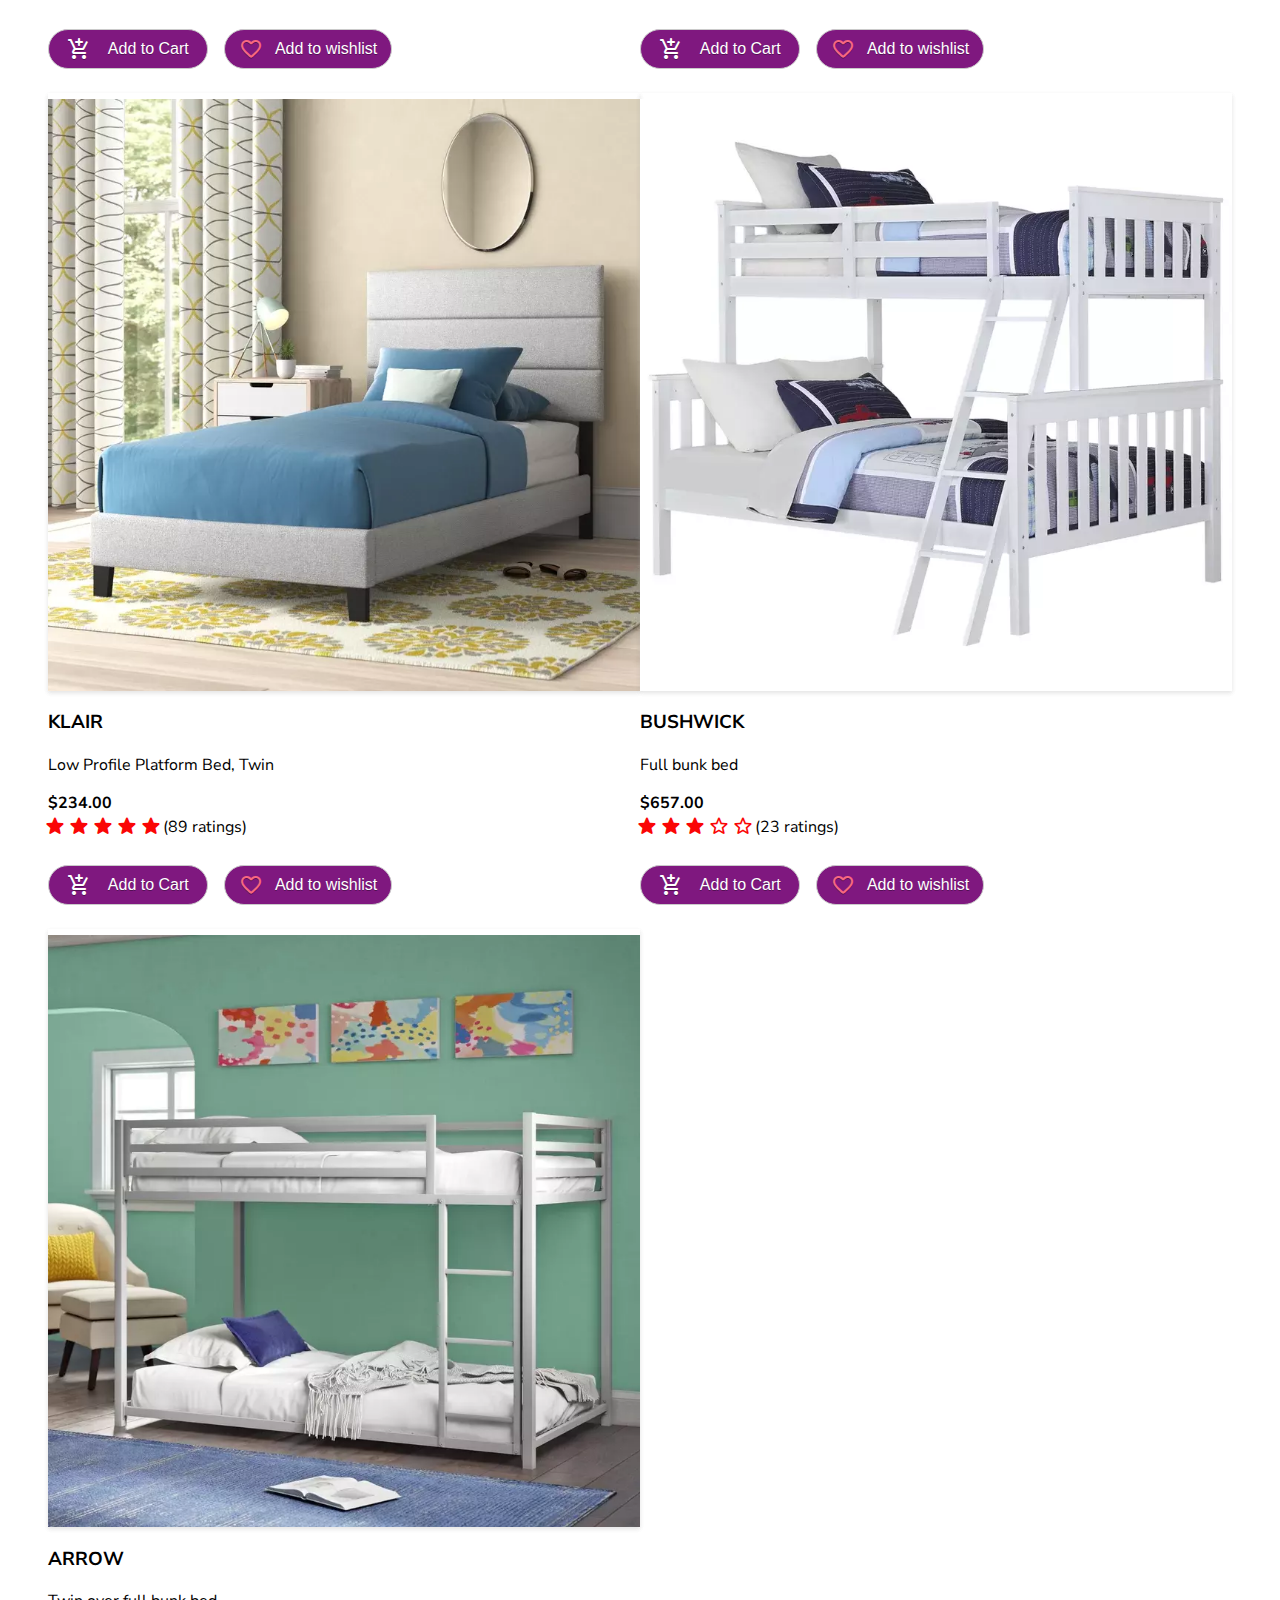
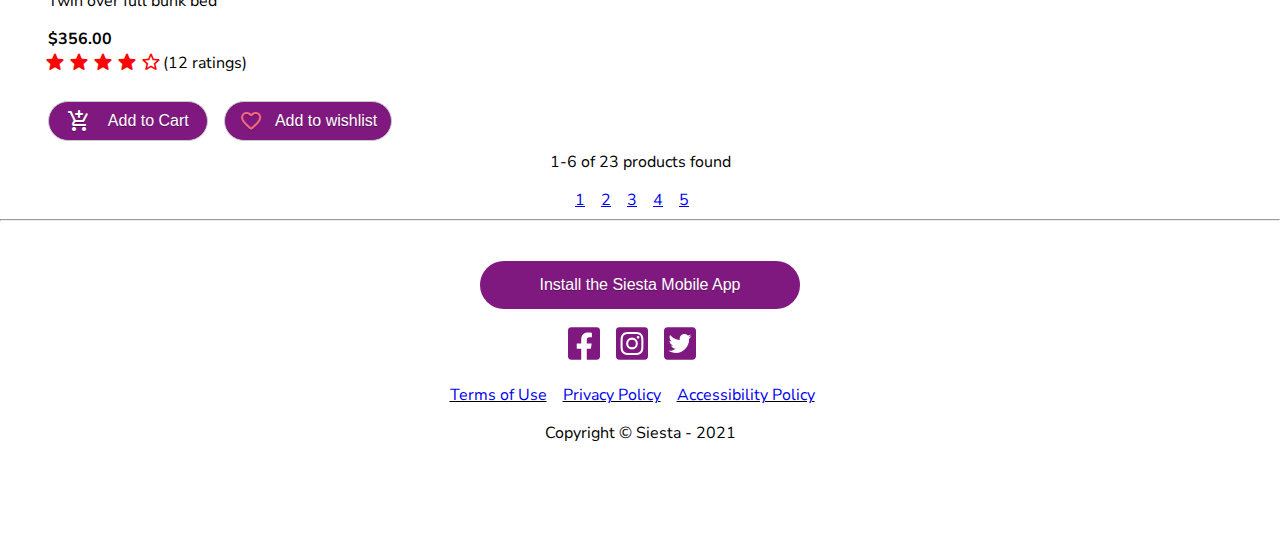
==== commit b9ac5d7f: "WDDM 120 Assignment 2. Changes done to remove redundant code." ====
--- a/index.html
+++ b/index.html
@@ -1,587 +1,829 @@
 <!DOCTYPE html>
 <html lang="en">
-  <head>
-    <meta charset="utf-8" />
-    <meta name="viewport" content="width=device-width, initial-scale=1.0" />
-    <title>Siesta | Home</title>
-    <meta name="description" content="Siesta | Beds | Beddings | Furniture" />
-    <meta name="author" content="Shreya Shah" />
-    <link rel="stylesheet" href="css/reset.css" />
-
-    <link rel="stylesheet" href="css/style.css" />
-  </head>
-  <body>
-    <header class="page-header">
-      <a href="index.html" class="logo">
-        <!-- <img src="img/siesta-mobile.png" alt="logo" /> -->
-        <img
-          class="product"
-          srcset="
-            img/siestaa.png       1920w,
-            img/siestaa.png        960w,
-            img/siesta-mobile.png  480w
-          "
-          sizes="(min-width: 1920px) 500px,
+    <head>
+        <meta charset="utf-8" />
+        <meta name="viewport" content="width=device-width, initial-scale=1.0" />
+        <title>Siesta | Home</title>
+        <meta
+            name="description"
+            content="Siesta | Beds | Beddings | Furniture"
+        />
+        <meta name="author" content="Shreya Shah" />
+        <link rel="stylesheet" href="css/reset.css" />
+
+        <link rel="stylesheet" href="css/style.css" />
+    </head>
+    <body>
+        <header class="page-header">
+            <a href="index.html" class="logo">
+                <!-- <img src="img/siesta-mobile.png" alt="logo" /> -->
+                <img
+                    class="product"
+                    srcset="
+                        img/siestaa.png       1920w,
+                        img/siestaa.png        960w,
+                        img/siesta-mobile.png  480w
+                    "
+                    sizes="(min-width: 1920px) 500px,
       (min-width: 800px) 500px,
       480px"
-          src="img/siesta-mobile.png"
-          alt="Siesta logo"
-        />
-      </a>
-      <!-- Navigation menu and toggle button (non-functional) -->
-      <nav id="no-auth" aria-label="Primary" class="navigation">
-        <button class="toggle-menu" id="toggle-menu">
-          <span class="menu-icon material-icons-round">menu</span>
-          <span class="close-icon material-icons-round">close</span>
-        </button>
-
-        <ul class="menu" id="menu">
-          <li class="dropdown">
-            <a class="menu-links" href="#">Products</a>
-            <div class="dropdown-content">
-              <a href="#">Beds</a>
-              <a href="#">Sofa beds</a>
-              <a href="#">Mattresses</a>
+                    src="img/siesta-mobile.png"
+                    alt="Siesta logo"
+                />
+            </a>
+            <!-- Navigation menu and toggle button (non-functional) -->
+            <nav aria-label="Primary" class="navigation">
+                <button class="toggle-menu" id="toggle-menu">
+                    <span class="menu-icon material-icons-round">menu</span>
+                    <span class="close-icon material-icons-round">close</span>
+                </button>
+
+                <ul class="menu" id="menu">
+                    <li class="dropdown">
+                        <a class="menu-links" href="#">Products</a>
+                        <div class="dropdown-content">
+                            <a href="#">Beds</a>
+                            <a href="#">Sofa beds</a>
+                            <a href="#">Mattresses</a>
+                        </div>
+                    </li>
+                    <li><a class="menu-links" href="#">Offers</a></li>
+                    <li><a class="menu-links" href="#">What's New</a></li>
+                    <li id="no-auth">
+                        <a class="menu-links" href="login.html"
+                            >Login/ Sign up</a
+                        >
+                    </li>
+                    <li id="auth" class="dropdown">
+                        <a class="menu-links" href="#">My Profile</a>
+                        <div class="dropdown-content">
+                            <a href="accountdetails.html">Account Details</a>
+                            <a id="logout" href="javascript:void(0)">Logout</a>
+                        </div>
+                    </li>
+                </ul>
+            </nav>
+
+            <!-- Search for a product (non-functional) -->
+            <div class="search-container">
+                <form class="search">
+                    <label>
+                        <input
+                            type="search"
+                            name="find"
+                            id="find"
+                            placeholder="Search"
+                        />
+                    </label>
+                </form>
             </div>
-          </li>
-          <li><a class="menu-links" href="#">Offers</a></li>
-          <li><a class="menu-links" href="#">What's New</a></li>
-          <li><a class="menu-links" href="login.html">Login/ Sign up</a></li>
-        </ul>
-      </nav>
-
-      <nav id="auth" aria-label="Primary" class="navigation">
-        <button class="toggle-menu" id="toggle-menu">
-          <span class="menu-icon material-icons-round">menu</span>
-          <span class="close-icon material-icons-round">close</span>
-        </button>
-
-        <ul class="menu" id="menu">
-          <li class="dropdown">
-            <a class="menu-links" href="#">Products</a>
-            <div class="dropdown-content">
-              <a href="#">Beds</a>
-              <a href="#">Sofa beds</a>
-              <a href="#">Mattresses</a>
+            <div class="additional-links">
+                <a href="#">
+                    <span class="material-icons-round favorite_border"> </span>
+                </a>
+                <a href="#">
+                    <span class="material-icons-round shopping-cart">
+                        shopping_cart
+                    </span>
+                </a>
             </div>
-          </li>
-          <li><a class="menu-links" href="#">Offers</a></li>
-          <li><a class="menu-links" href="#">What's New</a></li>
-          <li><a class="menu-links" href="#">My Profile</a></li>
-        </ul>
-      </nav>
-
-      <!-- Search for a product (non-functional) -->
-      <div class="search-container">
-        <form class="search">
-          <label>
-            <input type="search" name="find" id="find" placeholder="Search" />
-          </label>
-        </form>
-      </div>
-      <div class="additional-links">
-        <a href="#">
-          <span class="material-icons-round favorite_border"> </span>
-        </a>
-        <a href="#">
-          <span class="material-icons-round shopping-cart">
-            shopping_cart
-          </span>
-        </a>
-      </div>
-    </header>
-
-    <section class="banner">
-      <h1 class="splendid-sale">Splendid sale on home furnishings</h1>
-      <h2 class="discount">upto 75% off</h2>
-      <a class="shop-now" href="#">shop now</a>
-    </section>
-
-    <main class="products">
-      <header class="heading">
-        <h1>Products</h1>
-        <a href="#" class="main-button dialog">
-          <svg
-            class="filters-icon"
-            viewBox="0 0 32 32"
-            xmlns="http://www.w3.org/2000/svg"
-          >
-            <defs>
-              <style>
-                .cls-1 {
-                  fill: none;
-                }
-              </style>
-            </defs>
-            <title />
-            <g data-name="Layer 2" id="Layer_2">
-              <path d="M28,9H11a1,1,0,0,1,0-2H28a1,1,0,0,1,0,2Z" />
-              <path d="M7,9H4A1,1,0,0,1,4,7H7A1,1,0,0,1,7,9Z" />
-              <path d="M21,17H4a1,1,0,0,1,0-2H21a1,1,0,0,1,0,2Z" />
-              <path d="M11,25H4a1,1,0,0,1,0-2h7a1,1,0,0,1,0,2Z" />
-              <path
-                d="M9,11a3,3,0,1,1,3-3A3,3,0,0,1,9,11ZM9,7a1,1,0,1,0,1,1A1,1,0,0,0,9,7Z"
-              />
-              <path
-                d="M23,19a3,3,0,1,1,3-3A3,3,0,0,1,23,19Zm0-4a1,1,0,1,0,1,1A1,1,0,0,0,23,15Z"
-              />
-              <path
-                d="M13,27a3,3,0,1,1,3-3A3,3,0,0,1,13,27Zm0-4a1,1,0,1,0,1,1A1,1,0,0,0,13,23Z"
-              />
-              <path d="M28,17H25a1,1,0,0,1,0-2h3a1,1,0,0,1,0,2Z" />
-              <path d="M28,25H15a1,1,0,0,1,0-2H28a1,1,0,0,1,0,2Z" />
-            </g>
-            <g id="frame"><rect class="cls-1" height="32" width="32" /></g>
-          </svg>
-          <p>Filters</p>
-        </a>
-
-        <form class="filters-large">
-          <details>
-            <summary>
-              Filters
-              <svg
-                class="Icon Icon--select-arrow"
-                width="6"
-                height="8"
-                viewBox="0 0 6 8"
-                fill="none"
-                xmlns="http://www.w3.org/2000/svg"
-              >
-                <path
-                  d="M4.76837e-07 -2.93462e-07L3.04478 0.223788L6 0L3.04478 7.83258L4.76837e-07 -2.93462e-07Z"
-                  fill="#231F20"
-                ></path>
-              </svg>
-            </summary>
-            <div class="filter-options-large">
-              <div class="type">
-                <h4>Type</h4>
-                <ol class="filter-list-large">
-                  <li>
-                    <div class="option">
-                      <input
-                        type="checkbox"
-                        name="type"
-                        value="storage"
-                        id="storageBeds"
-                      />
-                      <label for="storageBeds" class="custom-check type"
-                        >Beds with Storage</label
-                      >
+        </header>
+
+        <section class="banner">
+            <h1 class="splendid-sale">Splendid sale on home furnishings</h1>
+            <h2 class="discount">upto 75% off</h2>
+            <a class="shop-now" href="#">shop now</a>
+        </section>
+
+        <main class="products">
+            <header class="heading">
+                <h1>Products</h1>
+                <a href="#" class="main-button dialog">
+                    <svg
+                        class="filters-icon"
+                        viewBox="0 0 32 32"
+                        xmlns="http://www.w3.org/2000/svg"
+                    >
+                        <defs>
+                            <style>
+                                .cls-1 {
+                                    fill: none;
+                                }
+                            </style>
+                        </defs>
+                        <title />
+                        <g data-name="Layer 2" id="Layer_2">
+                            <path
+                                d="M28,9H11a1,1,0,0,1,0-2H28a1,1,0,0,1,0,2Z"
+                            />
+                            <path d="M7,9H4A1,1,0,0,1,4,7H7A1,1,0,0,1,7,9Z" />
+                            <path
+                                d="M21,17H4a1,1,0,0,1,0-2H21a1,1,0,0,1,0,2Z"
+                            />
+                            <path d="M11,25H4a1,1,0,0,1,0-2h7a1,1,0,0,1,0,2Z" />
+                            <path
+                                d="M9,11a3,3,0,1,1,3-3A3,3,0,0,1,9,11ZM9,7a1,1,0,1,0,1,1A1,1,0,0,0,9,7Z"
+                            />
+                            <path
+                                d="M23,19a3,3,0,1,1,3-3A3,3,0,0,1,23,19Zm0-4a1,1,0,1,0,1,1A1,1,0,0,0,23,15Z"
+                            />
+                            <path
+                                d="M13,27a3,3,0,1,1,3-3A3,3,0,0,1,13,27Zm0-4a1,1,0,1,0,1,1A1,1,0,0,0,13,23Z"
+                            />
+                            <path
+                                d="M28,17H25a1,1,0,0,1,0-2h3a1,1,0,0,1,0,2Z"
+                            />
+                            <path
+                                d="M28,25H15a1,1,0,0,1,0-2H28a1,1,0,0,1,0,2Z"
+                            />
+                        </g>
+                        <g id="frame">
+                            <rect class="cls-1" height="32" width="32" />
+                        </g>
+                    </svg>
+                    <p>Filters</p>
+                </a>
+
+                <form class="filters-large">
+                    <details>
+                        <summary>
+                            Filters
+                            <svg
+                                class="Icon Icon--select-arrow"
+                                width="6"
+                                height="8"
+                                viewBox="0 0 6 8"
+                                fill="none"
+                                xmlns="http://www.w3.org/2000/svg"
+                            >
+                                <path
+                                    d="M4.76837e-07 -2.93462e-07L3.04478 0.223788L6 0L3.04478 7.83258L4.76837e-07 -2.93462e-07Z"
+                                    fill="#231F20"
+                                ></path>
+                            </svg>
+                        </summary>
+                        <div class="filter-options-large">
+                            <div class="type">
+                                <h4>Type</h4>
+                                <ol class="filter-list-large">
+                                    <li>
+                                        <div class="option">
+                                            <input
+                                                type="checkbox"
+                                                name="type"
+                                                value="storage"
+                                                id="storageBeds"
+                                            />
+                                            <label
+                                                for="storageBeds"
+                                                class="custom-check type"
+                                                >Beds with Storage</label
+                                            >
+                                        </div>
+                                    </li>
+                                    <li>
+                                        <div class="option">
+                                            <input
+                                                type="checkbox"
+                                                name="type"
+                                                value="twin"
+                                                id="twinBeds"
+                                            />
+                                            <label
+                                                for="twinBeds"
+                                                class="custom-check type"
+                                                >Twin Beds</label
+                                            >
+                                        </div>
+                                    </li>
+                                    <li>
+                                        <div class="option">
+                                            <input
+                                                type="checkbox"
+                                                name="type"
+                                                value="full"
+                                                id="fullBeds"
+                                            />
+                                            <label
+                                                for="fullBeds"
+                                                class="custom-check type"
+                                                >Full Beds</label
+                                            >
+                                        </div>
+                                    </li>
+                                    <li>
+                                        <div class="option">
+                                            <input
+                                                type="checkbox"
+                                                name="type"
+                                                value="kids"
+                                                id="kidsBeds"
+                                            />
+                                            <label
+                                                for="kidsBeds"
+                                                class="custom-check type"
+                                                >Kids Beds</label
+                                            >
+                                        </div>
+                                    </li>
+                                </ol>
+                            </div>
+                            <div class="color">
+                                <h4>Color</h4>
+                                <ul class="filter-list-large">
+                                    <li>
+                                        <div class="option">
+                                            <input
+                                                type="checkbox"
+                                                name="color"
+                                                value="black"
+                                                id="colBlack"
+                                            />
+
+                                            <label
+                                                for="colBlack"
+                                                class="custom-check color"
+                                                ><img
+                                                    title="Black"
+                                                    src="https://images.unsplash.com/photo-1550684376-efcbd6e3f031?crop=entropy&cs=tinysrgb&fit=max&fm=jpg&ixid=MnwxNDU4OXwwfDF8cmFuZG9tfHx8fHx8fHx8MTYyMjUyNjA5OQ&ixlib=rb-1.2.1&q=80&w=400"
+                                                    alt="Black color"
+                                            /></label>
+                                        </div>
+                                    </li>
+                                    <li>
+                                        <div class="option">
+                                            <input
+                                                type="checkbox"
+                                                name="color"
+                                                value="white"
+                                                id="colWhite"
+                                            />
+                                            <label
+                                                for="colWhite"
+                                                class="custom-check color"
+                                                ><img
+                                                    title="White"
+                                                    src="https://images.unsplash.com/photo-1533628635777-112b2239b1c7?crop=entropy&cs=tinysrgb&fit=max&fm=jpg&ixid=MnwxNDU4OXwwfDF8cmFuZG9tfHx8fHx8fHx8MTYyMjUyNjI2Mw&ixlib=rb-1.2.1&q=80&w=400"
+                                                    alt="white color"
+                                            /></label>
+                                        </div>
+                                    </li>
+                                    <li>
+                                        <div class="option">
+                                            <input
+                                                type="checkbox"
+                                                name="color"
+                                                value="grey"
+                                                id="colGrey"
+                                            />
+                                            <label
+                                                for="colGrey"
+                                                class="custom-check color"
+                                                ><img
+                                                    title="Grey"
+                                                    src="https://images.unsplash.com/photo-1523878288860-7ad281611901?crop=entropy&cs=srgb&fm=jpg&ixid=MnwxNDU4OXwwfDF8cmFuZG9tfHx8fHx8fHx8MTYyMjUyNjc0NA&ixlib=rb-1.2.1&q=85"
+                                                    alt="grey color"
+                                            /></label>
+                                        </div>
+                                    </li>
+                                    <li>
+                                        <div class="option">
+                                            <input
+                                                type="checkbox"
+                                                name="color"
+                                                value="beige"
+                                                id="colBeige"
+                                            />
+                                            <label
+                                                for="colBeige"
+                                                class="custom-check color"
+                                                ><img
+                                                    title="Beige"
+                                                    src="https://images.unsplash.com/photo-1528458909336-e7a0adfed0a5?crop=entropy&cs=tinysrgb&fit=max&fm=jpg&ixid=MnwxNDU4OXwwfDF8cmFuZG9tfHx8fHx8fHx8MTYyMjUyNjc5Mw&ixlib=rb-1.2.1&q=80&w=400"
+                                                    alt="beige color"
+                                            /></label>
+                                        </div>
+                                    </li>
+                                </ul>
+                            </div>
+                            <div class="ratings-bar">
+                                <h4>Ratings (above)</h4>
+                                <ol>
+                                    <li>
+                                        <label class="custom-radio">
+                                            <input
+                                                type="radio"
+                                                name="rating"
+                                                value="4"
+                                            />
+
+                                            <span
+                                                class="
+                                                    material-icons-round
+                                                    star-rate
+                                                "
+                                            >
+                                                star
+                                            </span>
+                                            <span
+                                                class="
+                                                    material-icons-round
+                                                    star-rate
+                                                "
+                                            >
+                                                star
+                                            </span>
+                                            <span
+                                                class="
+                                                    material-icons-round
+                                                    star-rate
+                                                "
+                                            >
+                                                star
+                                            </span>
+                                            <span
+                                                class="
+                                                    material-icons-round
+                                                    star-rate
+                                                "
+                                            >
+                                                star
+                                            </span>
+                                        </label>
+                                    </li>
+                                    <li>
+                                        <label class="custom-radio">
+                                            <input
+                                                type="radio"
+                                                name="rating"
+                                                value="3"
+                                            />
+                                            <span
+                                                class="
+                                                    material-icons-round
+                                                    star-rate
+                                                "
+                                            >
+                                                star
+                                            </span>
+                                            <span
+                                                class="
+                                                    material-icons-round
+                                                    star-rate
+                                                "
+                                            >
+                                                star
+                                            </span>
+                                            <span
+                                                class="
+                                                    material-icons-round
+                                                    star-rate
+                                                "
+                                            >
+                                                star
+                                            </span>
+                                        </label>
+                                    </li>
+
+                                    <li>
+                                        <label class="custom-radio">
+                                            <input
+                                                type="radio"
+                                                name="rating"
+                                                value="2"
+                                            />
+                                            <span
+                                                class="
+                                                    material-icons-round
+                                                    star-rate
+                                                "
+                                            >
+                                                star
+                                            </span>
+                                            <span
+                                                class="
+                                                    material-icons-round
+                                                    star-rate
+                                                "
+                                            >
+                                                star
+                                            </span>
+                                        </label>
+                                    </li>
+
+                                    <li>
+                                        <label class="custom-radio">
+                                            <input
+                                                type="radio"
+                                                name="rating"
+                                                value="1"
+                                            />
+                                            <span
+                                                class="
+                                                    material-icons-round
+                                                    star-rate
+                                                "
+                                            >
+                                                star
+                                            </span>
+                                        </label>
+                                    </li>
+                                </ol>
+                            </div>
+                        </div>
+                    </details>
+                </form>
+
+                <div id="popup1" class="overlay">
+                    <div class="popup">
+                        <h2>
+                            Filters
+                            <span><a class="close" href="#">&times;</a></span>
+                        </h2>
+
+                        <div class="content">
+                            <form name="filters" class="filters-2">
+                                <div class="filter-options-small">
+                                    <div class="type">
+                                        <h4>Type</h4>
+                                        <ol class="filter-list-large">
+                                            <li>
+                                                <div class="option">
+                                                    <input
+                                                        type="checkbox"
+                                                        name="type"
+                                                        value="storage"
+                                                        id="storageBeds"
+                                                    />
+                                                    <label
+                                                        for="storageBeds"
+                                                        class="
+                                                            custom-check
+                                                            type
+                                                        "
+                                                        >Beds with
+                                                        Storage</label
+                                                    >
+                                                </div>
+                                            </li>
+                                            <li>
+                                                <div class="option">
+                                                    <input
+                                                        type="checkbox"
+                                                        name="type"
+                                                        value="twin"
+                                                        id="twinBeds"
+                                                    />
+                                                    <label
+                                                        for="twinBeds"
+                                                        class="
+                                                            custom-check
+                                                            type
+                                                        "
+                                                        >Twin Beds</label
+                                                    >
+                                                </div>
+                                            </li>
+                                            <li>
+                                                <div class="option">
+                                                    <input
+                                                        type="checkbox"
+                                                        name="type"
+                                                        value="full"
+                                                        id="fullBeds"
+                                                    />
+                                                    <label
+                                                        for="fullBeds"
+                                                        class="
+                                                            custom-check
+                                                            type
+                                                        "
+                                                        >Full Beds</label
+                                                    >
+                                                </div>
+                                            </li>
+                                            <li>
+                                                <div class="option">
+                                                    <input
+                                                        type="checkbox"
+                                                        name="type"
+                                                        value="kids"
+                                                        id="kidsBeds"
+                                                    />
+                                                    <label
+                                                        for="kidsBeds"
+                                                        class="
+                                                            custom-check
+                                                            type
+                                                        "
+                                                        >Kids Beds</label
+                                                    >
+                                                </div>
+                                            </li>
+                                        </ol>
+                                    </div>
+                                    <div class="color">
+                                        <h4>Color</h4>
+                                        <ul class="filter-list-large">
+                                            <li>
+                                                <div class="option">
+                                                    <input
+                                                        type="checkbox"
+                                                        name="color"
+                                                        value="black"
+                                                        id="colBlack"
+                                                    />
+
+                                                    <label
+                                                        for="colBlack"
+                                                        class="
+                                                            custom-check
+                                                            color
+                                                        "
+                                                        ><img
+                                                            title="Black"
+                                                            src="https://images.unsplash.com/photo-1550684376-efcbd6e3f031?crop=entropy&cs=tinysrgb&fit=max&fm=jpg&ixid=MnwxNDU4OXwwfDF8cmFuZG9tfHx8fHx8fHx8MTYyMjUyNjA5OQ&ixlib=rb-1.2.1&q=80&w=400"
+                                                            alt="Black color"
+                                                    /></label>
+                                                </div>
+                                            </li>
+                                            <li>
+                                                <div class="option">
+                                                    <input
+                                                        type="checkbox"
+                                                        name="color"
+                                                        value="white"
+                                                        id="colWhite"
+                                                    />
+                                                    <label
+                                                        for="colWhite"
+                                                        class="
+                                                            custom-check
+                                                            color
+                                                        "
+                                                        ><img
+                                                            title="White"
+                                                            src="https://images.unsplash.com/photo-1533628635777-112b2239b1c7?crop=entropy&cs=tinysrgb&fit=max&fm=jpg&ixid=MnwxNDU4OXwwfDF8cmFuZG9tfHx8fHx8fHx8MTYyMjUyNjI2Mw&ixlib=rb-1.2.1&q=80&w=400"
+                                                            alt="white color"
+                                                    /></label>
+                                                </div>
+                                            </li>
+                                            <li>
+                                                <div class="option">
+                                                    <input
+                                                        type="checkbox"
+                                                        name="color"
+                                                        value="grey"
+                                                        id="colGrey"
+                                                    />
+                                                    <label
+                                                        for="colGrey"
+                                                        class="
+                                                            custom-check
+                                                            color
+                                                        "
+                                                        ><img
+                                                            title="Grey"
+                                                            src="https://images.unsplash.com/photo-1523878288860-7ad281611901?crop=entropy&cs=srgb&fm=jpg&ixid=MnwxNDU4OXwwfDF8cmFuZG9tfHx8fHx8fHx8MTYyMjUyNjc0NA&ixlib=rb-1.2.1&q=85"
+                                                            alt="grey color"
+                                                    /></label>
+                                                </div>
+                                            </li>
+                                            <li>
+                                                <div class="option">
+                                                    <input
+                                                        type="checkbox"
+                                                        name="color"
+                                                        value="beige"
+                                                        id="colBeige"
+                                                    />
+                                                    <label
+                                                        for="colBeige"
+                                                        class="
+                                                            custom-check
+                                                            color
+                                                        "
+                                                        ><img
+                                                            title="Beige"
+                                                            src="https://images.unsplash.com/photo-1528458909336-e7a0adfed0a5?crop=entropy&cs=tinysrgb&fit=max&fm=jpg&ixid=MnwxNDU4OXwwfDF8cmFuZG9tfHx8fHx8fHx8MTYyMjUyNjc5Mw&ixlib=rb-1.2.1&q=80&w=400"
+                                                            alt="beige color"
+                                                    /></label>
+                                                </div>
+                                            </li>
+                                        </ul>
+                                    </div>
+                                    <div class="ratings-bar">
+                                        <h4>Ratings (above)</h4>
+                                        <ol>
+                                            <li>
+                                                <label class="custom-radio">
+                                                    <input
+                                                        type="radio"
+                                                        name="rating"
+                                                        value="4"
+                                                    />
+
+                                                    <span
+                                                        class="
+                                                            material-icons-round
+                                                            star-rate
+                                                        "
+                                                    >
+                                                        star
+                                                    </span>
+                                                    <span
+                                                        class="
+                                                            material-icons-round
+                                                            star-rate
+                                                        "
+                                                    >
+                                                        star
+                                                    </span>
+                                                    <span
+                                                        class="
+                                                            material-icons-round
+                                                            star-rate
+                                                        "
+                                                    >
+                                                        star
+                                                    </span>
+                                                    <span
+                                                        class="
+                                                            material-icons-round
+                                                            star-rate
+                                                        "
+                                                    >
+                                                        star
+                                                    </span>
+                                                </label>
+                                            </li>
+                                            <li>
+                                                <label class="custom-radio">
+                                                    <input
+                                                        type="radio"
+                                                        name="rating"
+                                                        value="3"
+                                                    />
+                                                    <span
+                                                        class="
+                                                            material-icons-round
+                                                            star-rate
+                                                        "
+                                                    >
+                                                        star
+                                                    </span>
+                                                    <span
+                                                        class="
+                                                            material-icons-round
+                                                            star-rate
+                                                        "
+                                                    >
+                                                        star
+                                                    </span>
+                                                    <span
+                                                        class="
+                                                            material-icons-round
+                                                            star-rate
+                                                        "
+                                                    >
+                                                        star
+                                                    </span>
+                                                </label>
+                                            </li>
+
+                                            <li>
+                                                <label class="custom-radio">
+                                                    <input
+                                                        type="radio"
+                                                        name="rating"
+                                                        value="2"
+                                                    />
+                                                    <span
+                                                        class="
+                                                            material-icons-round
+                                                            star-rate
+                                                        "
+                                                    >
+                                                        star
+                                                    </span>
+                                                    <span
+                                                        class="
+                                                            material-icons-round
+                                                            star-rate
+                                                        "
+                                                    >
+                                                        star
+                                                    </span>
+                                                </label>
+                                            </li>
+
+                                            <li>
+                                                <label class="custom-radio">
+                                                    <input
+                                                        type="radio"
+                                                        name="rating"
+                                                        value="1"
+                                                    />
+                                                    <span
+                                                        class="
+                                                            material-icons-round
+                                                            star-rate
+                                                        "
+                                                    >
+                                                        star
+                                                    </span>
+                                                </label>
+                                            </li>
+                                        </ol>
+                                    </div>
+                                </div>
+                                <button type="submit" value="submit">
+                                    Apply
+                                </button>
+                            </form>
+                        </div>
                     </div>
-                  </li>
-                  <li>
-                    <div class="option">
-                      <input
-                        type="checkbox"
-                        name="type"
-                        value="twin"
-                        id="twinBeds"
-                      />
-                      <label for="twinBeds" class="custom-check type"
-                        >Twin Beds</label
-                      >
-                    </div>
-                  </li>
-                  <li>
-                    <div class="option">
-                      <input
-                        type="checkbox"
-                        name="type"
-                        value="full"
-                        id="fullBeds"
-                      />
-                      <label for="fullBeds" class="custom-check type"
-                        >Full Beds</label
-                      >
-                    </div>
-                  </li>
-                  <li>
-                    <div class="option">
-                      <input
-                        type="checkbox"
-                        name="type"
-                        value="kids"
-                        id="kidsBeds"
-                      />
-                      <label for="kidsBeds" class="custom-check type"
-                        >Kids Beds</label
-                      >
-                    </div>
-                  </li>
+                </div>
+            </header>
+
+            <!-- Filtering product form -->
+            <div class="results-container">
+                <h2 class="subheading">Results</h2>
+                <form class="sort">
+                    <label for="sort">Sort by</label>
+                    <select name="sort" id="sort">
+                        <option value="best">Best match</option>
+                        <option value="low">Price: low to high</option>
+                        <option value="high">Price: high to low</option>
+                        <option value="ratings">Ratings</option>
+                    </select>
+                </form>
+            </div>
+
+            <section class="results" id="results"></section>
+
+            <nav aria-label="Pagination" class="pagination">
+                <p>1-6 of 23 products found</p>
+                <ol class="pages">
+                    <li>
+                        <a
+                            href="#"
+                            aria-label="Current Page, Page 1"
+                            aria-current="true"
+                            >1</a
+                        >
+                    </li>
+                    <li><a href="#" aria-label="Page 2">2</a></li>
+                    <li><a href="#" aria-label="Page 3">3</a></li>
+                    <li><a href="#" aria-label="Page 4">4</a></li>
+                    <li><a href="#" aria-label="Page 5">5</a></li>
                 </ol>
-              </div>
-              <div class="color">
-                <h4>Color</h4>
-                <ul class="filter-list-large">
-                  <li>
-                    <div class="option">
-                      <input
-                        type="checkbox"
-                        name="color"
-                        value="black"
-                        id="colBlack"
-                      />
-
-                      <label for="colBlack" class="custom-check color"
-                        ><img
-                          title="Black"
-                          src="https://images.unsplash.com/photo-1550684376-efcbd6e3f031?crop=entropy&cs=tinysrgb&fit=max&fm=jpg&ixid=MnwxNDU4OXwwfDF8cmFuZG9tfHx8fHx8fHx8MTYyMjUyNjA5OQ&ixlib=rb-1.2.1&q=80&w=400"
-                          alt="Black color"
-                      /></label>
-                    </div>
-                  </li>
-                  <li>
-                    <div class="option">
-                      <input
-                        type="checkbox"
-                        name="color"
-                        value="white"
-                        id="colWhite"
-                      />
-                      <label for="colWhite" class="custom-check color"
-                        ><img
-                          title="White"
-                          src="https://images.unsplash.com/photo-1533628635777-112b2239b1c7?crop=entropy&cs=tinysrgb&fit=max&fm=jpg&ixid=MnwxNDU4OXwwfDF8cmFuZG9tfHx8fHx8fHx8MTYyMjUyNjI2Mw&ixlib=rb-1.2.1&q=80&w=400"
-                          alt="white color"
-                      /></label>
-                    </div>
-                  </li>
-                  <li>
-                    <div class="option">
-                      <input
-                        type="checkbox"
-                        name="color"
-                        value="grey"
-                        id="colGrey"
-                      />
-                      <label for="colGrey" class="custom-check color"
-                        ><img
-                          title="Grey"
-                          src="https://images.unsplash.com/photo-1523878288860-7ad281611901?crop=entropy&cs=srgb&fm=jpg&ixid=MnwxNDU4OXwwfDF8cmFuZG9tfHx8fHx8fHx8MTYyMjUyNjc0NA&ixlib=rb-1.2.1&q=85"
-                          alt="grey color"
-                      /></label>
-                    </div>
-                  </li>
-                  <li>
-                    <div class="option">
-                      <input
-                        type="checkbox"
-                        name="color"
-                        value="beige"
-                        id="colBeige"
-                      />
-                      <label for="colBeige" class="custom-check color"
-                        ><img
-                          title="Beige"
-                          src="https://images.unsplash.com/photo-1528458909336-e7a0adfed0a5?crop=entropy&cs=tinysrgb&fit=max&fm=jpg&ixid=MnwxNDU4OXwwfDF8cmFuZG9tfHx8fHx8fHx8MTYyMjUyNjc5Mw&ixlib=rb-1.2.1&q=80&w=400"
-                          alt="beige color"
-                      /></label>
-                    </div>
-                  </li>
+            </nav>
+        </main>
+        <hr />
+        <footer class="page-footer">
+            <nav aria-label="Legal" class="footer-nav">
+                <button type="button" class="main-button mobile-app">
+                    Install the Siesta Mobile App
+                </button>
+                <ul class="social-media">
+                    <li>
+                        <a href="#"
+                            ><img
+                                src="img/svg/facebook-square-brands.svg"
+                                alt="Facebook logo"
+                                width="32"
+                        /></a>
+                    </li>
+                    <li>
+                        <a href="#"
+                            ><img
+                                src="img/svg/instagram-square-brands.svg"
+                                alt="Instagram logo"
+                                width="32"
+                        /></a>
+                    </li>
+                    <li>
+                        <a href="#"
+                            ><img
+                                src="img/svg/twitter-square-brands.svg"
+                                alt="Twitter logo"
+                                width="32"
+                        /></a>
+                    </li>
                 </ul>
-              </div>
-              <div class="ratings-bar">
-                <h4>Ratings (above)</h4>
-                <ol>
-                  <li>
-                    <label class="custom-radio">
-                      <input type="radio" name="rating" value="4" />
-
-                      <span class="material-icons-round star-rate"> star </span>
-                      <span class="material-icons-round star-rate"> star </span>
-                      <span class="material-icons-round star-rate"> star </span>
-                      <span class="material-icons-round star-rate"> star </span>
-                    </label>
-                  </li>
-                  <li>
-                    <label class="custom-radio">
-                      <input type="radio" name="rating" value="3" />
-                      <span class="material-icons-round star-rate"> star </span>
-                      <span class="material-icons-round star-rate"> star </span>
-                      <span class="material-icons-round star-rate"> star </span>
-                    </label>
-                  </li>
-
-                  <li>
-                    <label class="custom-radio">
-                      <input type="radio" name="rating" value="2" />
-                      <span class="material-icons-round star-rate"> star </span>
-                      <span class="material-icons-round star-rate"> star </span>
-                    </label>
-                  </li>
-
-                  <li>
-                    <label class="custom-radio">
-                      <input type="radio" name="rating" value="1" />
-                      <span class="material-icons-round star-rate"> star </span>
-                    </label>
-                  </li>
-                </ol>
-              </div>
-            </div>
-          </details>
-        </form>
-
-        <div id="popup1" class="overlay">
-          <div class="popup">
-            <h2>
-              Filters
-              <span><a class="close" href="#">&times;</a></span>
-            </h2>
-
-            <div class="content">
-              <form name="filters" class="filters-2">
-                <div class="filter-options-small">
-                  <div class="type">
-                    <h4>Type</h4>
-                    <ol class="filter-list-large">
-                      <li>
-                        <div class="option">
-                          <input
-                            type="checkbox"
-                            name="type"
-                            value="storage"
-                            id="storageBeds"
-                          />
-                          <label for="storageBeds" class="custom-check type"
-                            >Beds with Storage</label
-                          >
-                        </div>
-                      </li>
-                      <li>
-                        <div class="option">
-                          <input
-                            type="checkbox"
-                            name="type"
-                            value="twin"
-                            id="twinBeds"
-                          />
-                          <label for="twinBeds" class="custom-check type"
-                            >Twin Beds</label
-                          >
-                        </div>
-                      </li>
-                      <li>
-                        <div class="option">
-                          <input
-                            type="checkbox"
-                            name="type"
-                            value="full"
-                            id="fullBeds"
-                          />
-                          <label for="fullBeds" class="custom-check type"
-                            >Full Beds</label
-                          >
-                        </div>
-                      </li>
-                      <li>
-                        <div class="option">
-                          <input
-                            type="checkbox"
-                            name="type"
-                            value="kids"
-                            id="kidsBeds"
-                          />
-                          <label for="kidsBeds" class="custom-check type"
-                            >Kids Beds</label
-                          >
-                        </div>
-                      </li>
-                    </ol>
-                  </div>
-                  <div class="color">
-                    <h4>Color</h4>
-                    <ul class="filter-list-large">
-                      <li>
-                        <div class="option">
-                          <input
-                            type="checkbox"
-                            name="color"
-                            value="black"
-                            id="colBlack"
-                          />
-    
-                          <label for="colBlack" class="custom-check color"
-                            ><img
-                              title="Black"
-                              src="https://images.unsplash.com/photo-1550684376-efcbd6e3f031?crop=entropy&cs=tinysrgb&fit=max&fm=jpg&ixid=MnwxNDU4OXwwfDF8cmFuZG9tfHx8fHx8fHx8MTYyMjUyNjA5OQ&ixlib=rb-1.2.1&q=80&w=400"
-                              alt="Black color"
-                          /></label>
-                        </div>
-                      </li>
-                      <li>
-                        <div class="option">
-                          <input
-                            type="checkbox"
-                            name="color"
-                            value="white"
-                            id="colWhite"
-                          />
-                          <label for="colWhite" class="custom-check color"
-                            ><img
-                              title="White"
-                              src="https://images.unsplash.com/photo-1533628635777-112b2239b1c7?crop=entropy&cs=tinysrgb&fit=max&fm=jpg&ixid=MnwxNDU4OXwwfDF8cmFuZG9tfHx8fHx8fHx8MTYyMjUyNjI2Mw&ixlib=rb-1.2.1&q=80&w=400"
-                              alt="white color"
-                          /></label>
-                        </div>
-                      </li>
-                      <li>
-                        <div class="option">
-                          <input
-                            type="checkbox"
-                            name="color"
-                            value="grey"
-                            id="colGrey"
-                          />
-                          <label for="colGrey" class="custom-check color"
-                            ><img
-                              title="Grey"
-                              src="https://images.unsplash.com/photo-1523878288860-7ad281611901?crop=entropy&cs=srgb&fm=jpg&ixid=MnwxNDU4OXwwfDF8cmFuZG9tfHx8fHx8fHx8MTYyMjUyNjc0NA&ixlib=rb-1.2.1&q=85"
-                              alt="grey color"
-                          /></label>
-                        </div>
-                      </li>
-                      <li>
-                        <div class="option">
-                          <input
-                            type="checkbox"
-                            name="color"
-                            value="beige"
-                            id="colBeige"
-                          />
-                          <label for="colBeige" class="custom-check color"
-                            ><img
-                              title="Beige"
-                              src="https://images.unsplash.com/photo-1528458909336-e7a0adfed0a5?crop=entropy&cs=tinysrgb&fit=max&fm=jpg&ixid=MnwxNDU4OXwwfDF8cmFuZG9tfHx8fHx8fHx8MTYyMjUyNjc5Mw&ixlib=rb-1.2.1&q=80&w=400"
-                              alt="beige color"
-                          /></label>
-                        </div>
-                      </li>
-                    </ul>
-                  </div>
-                  <div class="ratings-bar">
-                    <h4>Ratings (above)</h4>
-                    <ol>
-                      <li>
-                        <label class="custom-radio">
-                          <input type="radio" name="rating" value="4" />
-    
-                          <span class="material-icons-round star-rate"> star </span>
-                          <span class="material-icons-round star-rate"> star </span>
-                          <span class="material-icons-round star-rate"> star </span>
-                          <span class="material-icons-round star-rate"> star </span>
-                        </label>
-                      </li>
-                      <li>
-                        <label class="custom-radio">
-                          <input type="radio" name="rating" value="3" />
-                          <span class="material-icons-round star-rate"> star </span>
-                          <span class="material-icons-round star-rate"> star </span>
-                          <span class="material-icons-round star-rate"> star </span>
-                        </label>
-                      </li>
-    
-                      <li>
-                        <label class="custom-radio">
-                          <input type="radio" name="rating" value="2" />
-                          <span class="material-icons-round star-rate"> star </span>
-                          <span class="material-icons-round star-rate"> star </span>
-                        </label>
-                      </li>
-    
-                      <li>
-                        <label class="custom-radio">
-                          <input type="radio" name="rating" value="1" />
-                          <span class="material-icons-round star-rate"> star </span>
-                        </label>
-                      </li>
-                    </ol>
-                  </div>
-                </div>
-                <button type="submit" value="submit">Apply</button>
-              </form>
-            </div>
-          </div>
-        </div>
-      </header>
-
-      <!-- Filtering product form -->
-      <div class="results-container">
-        <h2 class="subheading">Results</h2>
-        <form class="sort">
-          <label for="sort">Sort by</label>
-          <select name="sort" id="sort">
-            <option value="best">Best match</option>
-            <option value="low">Price: low to high</option>
-            <option value="high">Price: high to low</option>
-            <option value="ratings">Ratings</option>
-          </select>
-        </form>
-      </div>
-
-      <section class="results" id="results"></section>
-
-      <nav aria-label="Pagination" class="pagination">
-        <p>1-6 of 23 products found</p>
-        <ol class="pages">
-          <li>
-            <a href="#" aria-label="Current Page, Page 1" aria-current="true"
-              >1</a
-            >
-          </li>
-          <li><a href="#" aria-label="Page 2">2</a></li>
-          <li><a href="#" aria-label="Page 3">3</a></li>
-          <li><a href="#" aria-label="Page 4">4</a></li>
-          <li><a href="#" aria-label="Page 5">5</a></li>
-        </ol>
-      </nav>
-    </main>
-    <hr />
-    <footer class="page-footer">
-      <nav aria-label="Legal" class="footer-nav">
-        <button type="button" class="main-button mobile-app">
-          Install the Siesta Mobile App
-        </button>
-        <ul class="social-media">
-          <li>
-            <a href="#"
-              ><img
-                src="img/svg/facebook-square-brands.svg"
-                alt="Facebook logo"
-                width="32"
-            /></a>
-          </li>
-          <li>
-            <a href="#"
-              ><img
-                src="img/svg/instagram-square-brands.svg"
-                alt="Instagram logo"
-                width="32"
-            /></a>
-          </li>
-          <li>
-            <a href="#"
-              ><img
-                src="img/svg/twitter-square-brands.svg"
-                alt="Twitter logo"
-                width="32"
-            /></a>
-          </li>
-        </ul>
-        <ul class="legal">
-          <li><a href="#">Terms of Use</a></li>
-          <li><a href="#">Privacy Policy</a></li>
-          <li><a href="#">Accessibility Policy</a></li>
-        </ul>
-        <p class="copyright">Copyright © Siesta - 2021</p>
-      </nav>
-    </footer>
-    <script src="js/script.js" type="module"></script>
-    <script src="https://www.gstatic.com/firebasejs/8.6.8/firebase-app.js"></script>
-    <script src="https://www.gstatic.com/firebasejs/8.6.7/firebase-auth.js"></script>
-    <script src="https://www.gstatic.com/firebasejs/8.6.7/firebase-firestore.js"></script>
-    <script src="js/authentication.js" type="module"></script>
-  </body>
+                <ul class="legal">
+                    <li><a href="#">Terms of Use</a></li>
+                    <li><a href="#">Privacy Policy</a></li>
+                    <li><a href="#">Accessibility Policy</a></li>
+                </ul>
+                <p class="copyright">Copyright © Siesta - 2021</p>
+            </nav>
+        </footer>
+        <script src="js/script.js" type="module"></script>
+        <script src="https://www.gstatic.com/firebasejs/8.6.8/firebase-app.js"></script>
+        <script src="https://www.gstatic.com/firebasejs/8.6.7/firebase-auth.js"></script>
+        <script src="https://www.gstatic.com/firebasejs/8.6.7/firebase-firestore.js"></script>
+        <script src="js/authentication.js" type="module"></script>
+    </body>
 </html>
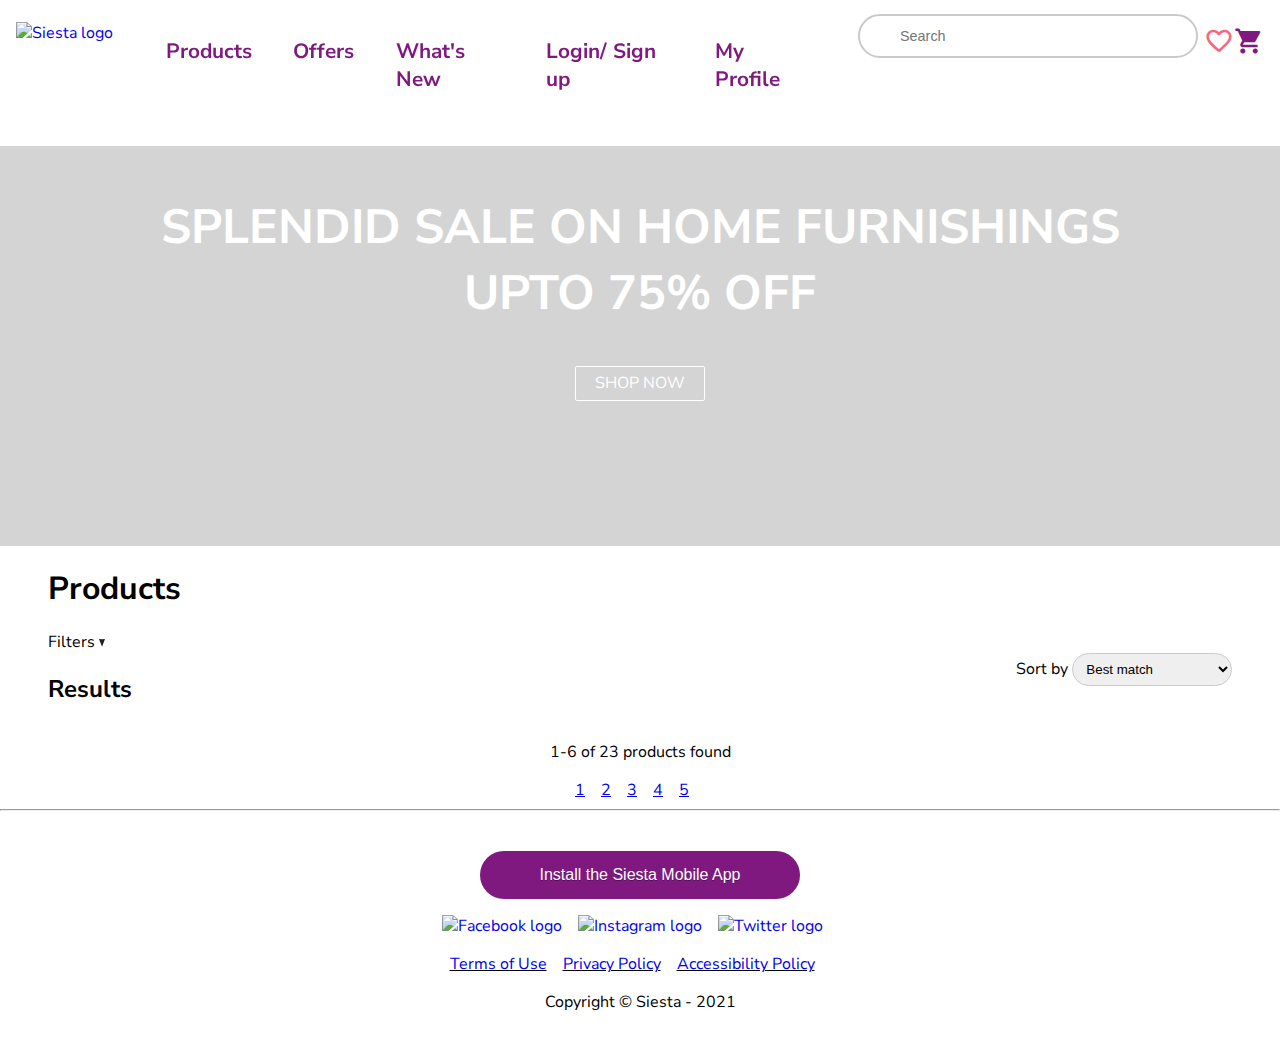
==== commit ddcda523: "Add Spirit's code" ====
--- a/index.html
+++ b/index.html
@@ -18,18 +18,18 @@
             <a href="index.html" class="logo">
                 <!-- <img src="img/siesta-mobile.png" alt="logo" /> -->
                 <img
-                    class="product"
-                    srcset="
-                        img/siestaa.png       1920w,
-                        img/siestaa.png        960w,
-                        img/siesta-mobile.png  480w
-                    "
-                    sizes="(min-width: 1920px) 500px,
-      (min-width: 800px) 500px,
-      480px"
-                    src="img/siesta-mobile.png"
-                    alt="Siesta logo"
-                />
+                class="product"
+                srcset="
+                https://firebasestorage.googleapis.com/v0/b/wddm-120-project-nerdystore.appspot.com/o/img%2Fsiestaa.png?alt=media&token=f591e698-972c-430f-83a2-57ee92af53b4       1920w,
+                https://firebasestorage.googleapis.com/v0/b/wddm-120-project-nerdystore.appspot.com/o/img%2Fsiestaa.png?alt=media&token=f591e698-972c-430f-83a2-57ee92af53b4        960w,
+                https://firebasestorage.googleapis.com/v0/b/wddm-120-project-nerdystore.appspot.com/o/img%2Fsiesta-mobile.png?alt=media&token=c76e1002-9027-423b-ad40-35b5761175a6  480w
+                "
+                sizes="(min-width: 1920px) 500px,
+  (min-width: 800px) 500px,
+  480px"
+                src="https://firebasestorage.googleapis.com/v0/b/wddm-120-project-nerdystore.appspot.com/o/img%2Fsiesta-mobile.png?alt=media&token=c76e1002-9027-423b-ad40-35b5761175a6"
+                alt="Siesta logo"
+            />
             </a>
             <!-- Navigation menu and toggle button (non-functional) -->
             <nav aria-label="Primary" class="navigation">
@@ -790,7 +790,7 @@
                     <li>
                         <a href="#"
                             ><img
-                                src="img/svg/facebook-square-brands.svg"
+                                src="https://firebasestorage.googleapis.com/v0/b/wddm-120-project-nerdystore.appspot.com/o/img%2Fsvg%2Ffacebook-square-brands.svg?alt=media&token=89900c1c-ef44-46df-b579-8c4f8341ee97"
                                 alt="Facebook logo"
                                 width="32"
                         /></a>
@@ -798,7 +798,7 @@
                     <li>
                         <a href="#"
                             ><img
-                                src="img/svg/instagram-square-brands.svg"
+                                src="https://firebasestorage.googleapis.com/v0/b/wddm-120-project-nerdystore.appspot.com/o/img%2Fsvg%2Finstagram-square-brands.svg?alt=media&token=de7fc57a-012f-427e-8b89-eb71d254db39"
                                 alt="Instagram logo"
                                 width="32"
                         /></a>
@@ -806,7 +806,7 @@
                     <li>
                         <a href="#"
                             ><img
-                                src="img/svg/twitter-square-brands.svg"
+                                src="https://firebasestorage.googleapis.com/v0/b/wddm-120-project-nerdystore.appspot.com/o/img%2Fsvg%2Ftwitter-square-brands.svg?alt=media&token=042915ff-8e94-4612-92b0-d9a3302a745a"
                                 alt="Twitter logo"
                                 width="32"
                         /></a>
--- a/css/style.css
+++ b/css/style.css
@@ -132,7 +132,7 @@
 }
 
 .custom-check >input:checked {
-  background-image: url(../img/svg/checkbox.svg);
+  background-image: url("https://firebasestorage.googleapis.com/v0/b/wddm-120-project-nerdystore.appspot.com/o/img%2Fsvg%2Fcheckbox.svg?alt=media&token=31c3fa01-d599-4f56-b232-be1a53965b0b");
 } */
 
 .custom-radio {
@@ -154,7 +154,7 @@
 }
 
 .custom-radio >input:checked {
-  background-image: url(../img/svg/radio.svg);
+  background-image: url("https://firebasestorage.googleapis.com/v0/b/wddm-120-project-nerdystore.appspot.com/o/img%2Fsvg%2Fradio.svg?alt=media&token=54362e37-4851-4e93-8871-c525eafa3cda");
 }
 
 .shop-now {
@@ -199,7 +199,7 @@
   background-color: #d4d4d4;
   height: 25em;
   padding: 1em;
-  background-image: url("../img/background/small.webp");
+  background-image: url("https://firebasestorage.googleapis.com/v0/b/wddm-120-project-nerdystore.appspot.com/o/img%2Fbackground%2Fsmall.webp?alt=media&token=3558502d-1eb8-405f-b1f5-1c6100f14680");
 }
 
 .nav-toggle {
@@ -260,7 +260,7 @@
   font-size: 1em;
   width: 70%;
   background-color: var(--main-bg-color);
-  background-image: url('../img/search-bar/1x/search.png');
+  background-image: url('https://firebasestorage.googleapis.com/v0/b/wddm-120-project-nerdystore.appspot.com/o/img%2Fsearch-bar%2F1x%2Fsearch.png?alt=media&token=74986dfb-62db-4f3b-b3d8-e333531839f5');
   background-position: 10px 10px; 
   background-repeat: no-repeat;
   padding: 12px 20px 12px 40px;
@@ -593,7 +593,7 @@
     background-color: #d4d4d4;
     height: 25em;
     padding: 1em;
-    background-image: url("../img/background/medium.webp");
+    background-image: url("https://firebasestorage.googleapis.com/v0/b/wddm-120-project-nerdystore.appspot.com/o/img%2Fbackground%2Fmedium.webp?alt=media&token=8af438c3-2099-4d75-8c6e-1fca2d8a2d5c");
   }
 
 .shop-now:hover {
@@ -782,7 +782,7 @@
 @media screen and (min-width: 90em) {
 
   .banner {
-    background-image: url("../img/background/large.webp");
+    background-image: url("https://firebasestorage.googleapis.com/v0/b/wddm-120-project-nerdystore.appspot.com/o/img%2Fbackground%2Flarge.webp?alt=media&token=155ccc33-9b04-452a-8f7b-0bbd8346290e");
   }
 
  .products, .page-footer {
